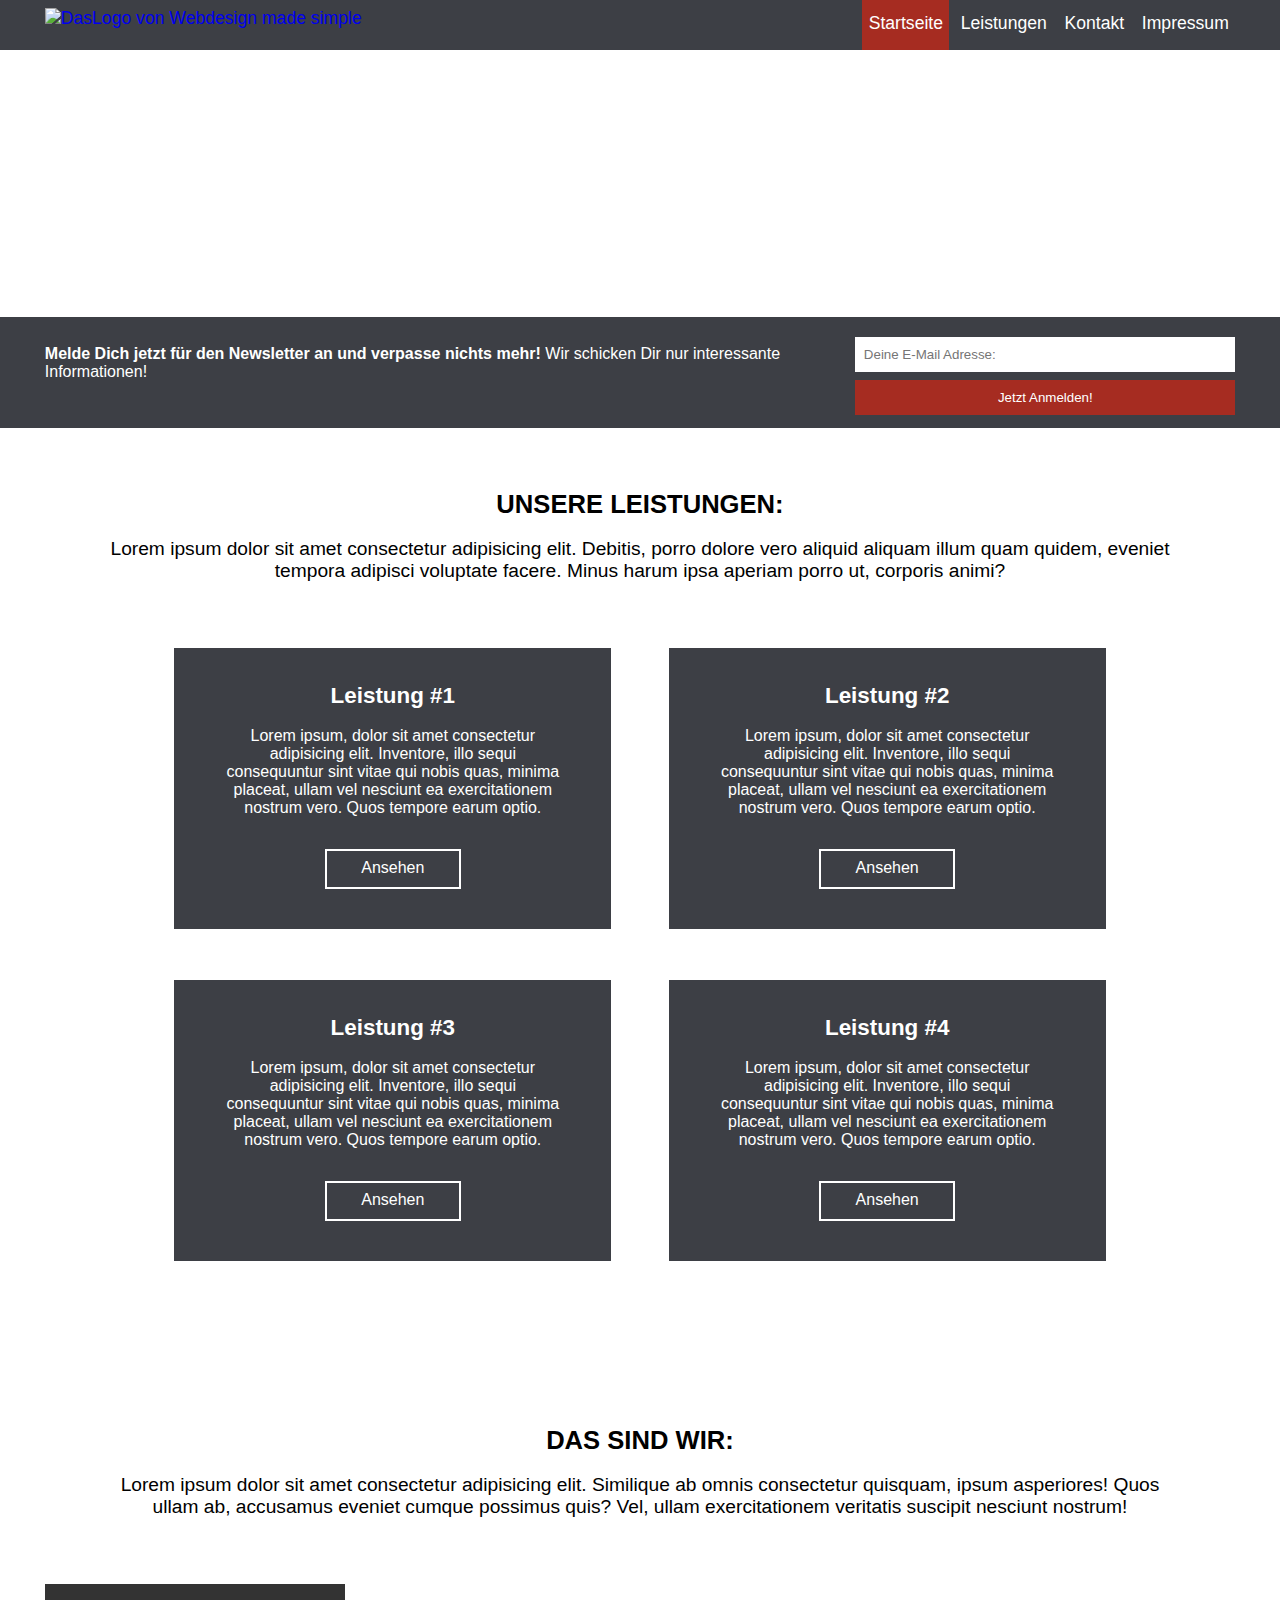
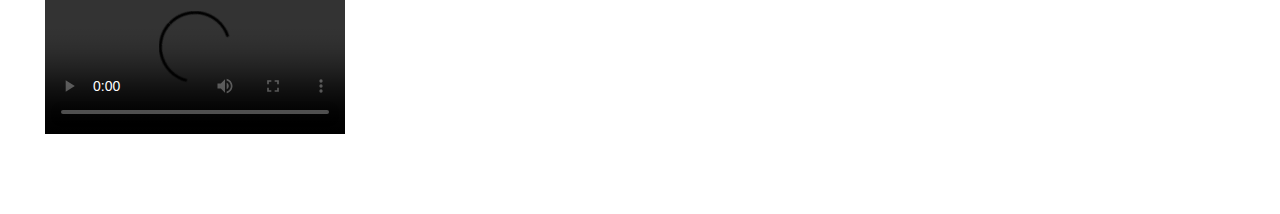
==== index.html @ 49923e6d "Done elemente anlegen" ====
<!DOCTYPE html>
<html lang="de">

	<head>
		<meta charset="utf-8">
		<meta name="viewport" content="width=device-width, initial-scale=1.0"> <!-- Responsive machen -->
		<title>Startseite</title>
		<link rel="stylesheet" type="text/css" href="src/css/styles.css">
	</head>

	<body>

		<!-- === ANFANG NAVIGATIONSLEISTE === -->

		<nav id="header-nav"> <!-- Das ist ein Blockelement -->

			<!-- === ANFANG GRID-SYSTEM FÜR NAVIGATIONSLEISTE GROSS === -->

			<!-- Emmet: div.container>div.row>div.col-6 -->

			<div class="container" id="desktop-nav">
				<div class="row">
					<div class="col-6">

						<a href="index.html" class="logo-link">
							<img src="src/img/webdesign-logo.png" alt="DasLogo von Webdesign made simple">
						</a>

						<!-- ul>li*4>a Das wäre der Emmet Befehl für die Liste-->

						<ul>
							<li class="active"><a href="index.html">Startseite</a></li>
							<li><a href="leistungen.html">Leistungen</a></li>
							<li><a href="kontakt.html">Kontakt</a></li>
							<li><a href="impressum.html">Impressum</a></li>
						</ul>

					</div>
				</div>
			</div>

			<!-- === ANFANG GRID-SYSTEM FÜR NAVIGATIONSLEISTE KLEIN === -->

			<!-- Emmet: div.container#mobile-nav>div.row>div.col-6 -->

			<div class="container" id="mobile-nav">
				<div class="row">
					<div class="col-6">

						<a href="index.html" class="logo-link">
							<img src="src/img/webdesign-logo.png" alt="DasLogo von Webdesign made simple">
						</a>

						<!-- div#mobile-nav-dropdown Emmet -->

							<div class="clearfix" id="mobile-nav-dropdown">

								<div id="mobile-nav-button"><span>&equiv;</span></div>

									<!-- div#mobile-nav-content Emmet -->

									<div class="clearfix" id="mobile-nav-content">

										<!-- ul>li*4>a Das wäre der Emmet Befehl für die Liste-->

									<ul>
										<li class="active"><a href="index.html">Startseite</a></li>
										<li><a href="leistungen.html">Leistungen</a></li>
										<li><a href="kontakt.html">Kontakt</a></li>
										<li><a href="impressum.html">Impressum</a></li>
									</ul>

								</div>

							</div>

					</div>
				</div>
			</div>


		</nav>

		<!-- === ENDE NAVIGATIONSLEISTE === -->


		<!-- === ANFANG GROSSES HEADER-BANNER === -->

		<header id="header-banner"></header>

		<!-- === ENDE GROSSES HEADER-BANNER === -->


		<!-- === ANFANG NEWSLETTER-BEREICH === -->

		<!-- div.container>div.row>div.col-4+div.col-2 -->

		<section id="newsletter-bereich">

			<div class="container">
				<div class="row">
					<div class="col-4">
						<p id="nb-werbetext"><span class="wichtiger-text">Melde Dich jetzt für den Newsletter an und verpasse nichts mehr!</span> Wir schicken Dir nur interessante Informationen!</p>
					</div>
					<div class="col-2 clearfix">
						<form id="nb-form"action="index.html" method="post">
							<label class="screenreader" for="nb-email">E-Mail:</label>
							<input id="nb-email-input" type="text" name="email" placeholder= "Deine E-Mail Adresse:" pattern="(?:[a-z0-9!#$%&'*+/=?^_`{|}~-]+(?:\.[a-z0-9!#$%&'*+/=?^_`{|}~-]+)*|\u0022(?:[\x01-\x08\x0b\x0c\x0e-\x1f\x21\x23-\x5b\x5d-\x7f]|\\[\x01-\x09\x0b\x0c\x0e-\x7f])*\u0022)@(?:(?:[a-z0-9](?:[a-z0-9-]*[a-z0-9])?\.)+[a-z0-9](?:[a-z0-9-]*[a-z0-9])?|\[(?:(?:25[0-5]|2[0-4][0-9]|[01]?[0-9][0-9]?)\.){3}(?:25[0-5]|2[0-4][0-9]|[01]?[0-9][0-9]?|[a-z0-9-]*[a-z0-9]:(?:[\x01-\x08\x0b\x0c\x0e-\x1f\x21-\x5a\x53-\x7f]|\\[\x01-\x09\x0b\x0c\x0e-\x7f])+)\])" title="Gib eine gültige Emailadresse ein!">
							<button class="btn-typ-1" id="nb-btn" type="submit">Jetzt Anmelden!</button>
						</form>
					</div>
				</div>
			</div>

		</section>

		<!-- === ENDE NEWSLETTE-BEREICH === -->


    <!-- === ANFANG LEISTUNGEN-BEREICH === -->

    <!-- Mein Emmet:  section#leistungen-bereich>div.container>(div.row>div.col-6>h1+p)+div.row(div.col-3>h2+p+a)*2+div.row(div.col-3>h2+p+a)*2 -->

    <!-- Rubens Emmet:  section#leistungen-bereich>div.container>div.row>div.col-6>h1{Unsere Leistungen}+p{lorem}^^(div.row>(div.col-3>h2{Leistung#$}+p{lorem}+a{Ansehen})*2)*2-->


    <section id="leistungen-bereich">
      <div class="container">
        <div class="row">
          <div class="col-6">
            <header class="intro-container">
              <h1>Unsere Leistungen:</h1>
              <p>Lorem ipsum dolor sit amet consectetur adipisicing elit. Debitis, porro dolore vero aliquid aliquam illum quam quidem, eveniet tempora adipisci voluptate facere. Minus harum ipsa aperiam porro ut, corporis animi?</p>
            </header>
          </div>
        </div>
        <div class="row">
          <div class="col-3">
            <article class="leistungs-box">
              <h2>Leistung #1</h2>
              <p>Lorem ipsum, dolor sit amet consectetur adipisicing elit. Inventore, illo sequi consequuntur sint vitae qui nobis quas, minima placeat, ullam vel nesciunt ea exercitationem nostrum vero. Quos tempore earum optio.</p>
              <a class="btn-typ-2 leistung-ansehen-btn" href="leistungen.html#leistung1">Ansehen</a>
            </article>
          </div>
          <div class="col-3">
            <article class="leistungs-box">
              <h2>Leistung #2</h2>
              <p>Lorem ipsum, dolor sit amet consectetur adipisicing elit. Inventore, illo sequi consequuntur sint vitae qui nobis quas, minima placeat, ullam vel nesciunt ea exercitationem nostrum vero. Quos tempore earum optio.</p>
              <a class="btn-typ-2 leistung-ansehen-btn" href="leistungen.html#leistung2">Ansehen</a>
            </article>
          </div>
        </div>
        <div class="row">
          <div class="col-3">
            <article class="leistungs-box">
              <h2>Leistung #3</h2>
              <p>Lorem ipsum, dolor sit amet consectetur adipisicing elit. Inventore, illo sequi consequuntur sint vitae qui nobis quas, minima placeat, ullam vel nesciunt ea exercitationem nostrum vero. Quos tempore earum optio.</p>
              <a class="btn-typ-2 leistung-ansehen-btn" href="leistungen.html#leistung3">Ansehen</a>
            </article>
          </div>
          <div class="col-3">
            <article class="leistungs-box">
              <h2>Leistung #4</h2>
              <p>Lorem ipsum, dolor sit amet consectetur adipisicing elit. Inventore, illo sequi consequuntur sint vitae qui nobis quas, minima placeat, ullam vel nesciunt ea exercitationem nostrum vero. Quos tempore earum optio.</p>
              <a class="btn-typ-2 leistung-ansehen-btn" href="leistungen.html#leistung4">Ansehen</a>
            </article>
          </div>
        </div>
      </div>
    </section>

    <!-- === ENDE LEISTUNGEN-BEREICH === -->


    <!-- === ANFANG VIDEO-BEREICH === -->

    <section id="video-bereich">

      <div class="container">

        <div class="row">
          <div class="col-6">
            <header class="intro-container">
              <h1>Das sind wir:</h1>
              <p>Lorem ipsum dolor sit amet consectetur adipisicing elit. Similique ab omnis consectetur quisquam, ipsum asperiores! Quos ullam ab, accusamus eveniet cumque possimus quis? Vel, ullam exercitationem veritatis suscipit nesciunt nostrum!</p>
            </header>
          </div>
        </div>
        <div class="row">
          <div class="col-6">
            <video controls>
              <source src="src/mov/WEBDESIGN made simple - Trailer.mp4" type="video/mp4">
              <p>
                Das Video kann leider nicht wiedergegeben werden!
                Du findest das Video auch unter <a href="https://youtu.be/Ut2goGezYM4">Hier</a>
              </p>
            </video>
          </div>
        </div>

      </div>

    </section>

    <!-- === ENDE VIDEO-BEREICH === -->

	</body>

</html>
---- src/css/styles.css ----
/*--- FONTS immer am ANFANG ---*/

/* raleway-regular - latin */
@font-face {
  font-family: 'Raleway';
  font-style: normal;
  font-weight: 400;
  src: url('/fonts/raleway-v22-latin-regular.eot'); /* IE9 Compat Modes */
  src: local('Raleway'), local('Raleway Regular'), /* Diese Zeile wurde jeweils nicht autmatisch ausgefüllt. Hab ichdann bei Ruben abgeschrieben*/
       url('../fonts/raleway-v22-latin-regular.eot?#iefix') format('embedded-opentype'), /* IE6-IE8 */
       url('../fonts/raleway-v22-latin-regular.woff2') format('woff2'), /* Super Modern Browsers */
       url('../fonts/raleway-v22-latin-regular.woff') format('woff'), /* Modern Browsers */
       url('../fonts/raleway-v22-latin-regular.ttf') format('truetype'), /* Safari, Android, iOS */
       url('../fonts/raleway-v22-latin-regular.svg#Raleway') format('svg'); /* Legacy iOS */
}
/* raleway-700 - latin */
@font-face {
  font-family: 'Raleway';
  font-style: normal;
  font-weight: 700;
  src: url('/fonts/raleway-v22-latin-700.eot'); /* IE9 Compat Modes */
    src: local('Raleway'), local('Raleway Regular'),
       url('../fonts/raleway-v22-latin-700.eot?#iefix') format('embedded-opentype'), /* IE6-IE8 */
       url('../fonts/raleway-v22-latin-700.woff2') format('woff2'), /* Super Modern Browsers */
       url('../fonts/raleway-v22-latin-700.woff') format('woff'), /* Modern Browsers */
       url('../fonts/raleway-v22-latin-700.ttf') format('truetype'), /* Safari, Android, iOS */
       url('../fonts/raleway-v22-latin-700.svg#Raleway') format('svg'); /* Legacy iOS */
}
/* raleway-italic - latin */
@font-face {
  font-family: 'Raleway';
  font-style: italic;
  font-weight: 400;
  src: url('/fonts/raleway-v22-latin-italic.eot'); /* IE9 Compat Modes */
    src: local('Raleway'), local('Raleway Italic'),
       url('../fonts/raleway-v22-latin-italic.eot?#iefix') format('embedded-opentype'), /* IE6-IE8 */
       url('../fonts/raleway-v22-latin-italic.woff2') format('woff2'), /* Super Modern Browsers */
       url('../fonts/raleway-v22-latin-italic.woff') format('woff'), /* Modern Browsers */
       url('../fonts/raleway-v22-latin-italic.ttf') format('truetype'), /* Safari, Android, iOS */
       url('../fonts/raleway-v22-latin-italic.svg#Raleway') format('svg'); /* Legacy iOS */
}
/* raleway-700italic - latin */
@font-face {
  font-family: 'Raleway';
  font-style: italic;
  font-weight: 700;
  src: url('/fonts/raleway-v22-latin-700italic.eot'); /* IE9 Compat Modes */
  src: local('Raleway'), local('Raleway Italic'),
       url('../fonts/raleway-v22-latin-700italic.eot?#iefix') format('embedded-opentype'), /* IE6-IE8 */
       url('../fonts/raleway-v22-latin-700italic.woff2') format('woff2'), /* Super Modern Browsers */
       url('../fonts/raleway-v22-latin-700italic.woff') format('woff'), /* Modern Browsers */
       url('../fonts/raleway-v22-latin-700italic.ttf') format('truetype'), /* Safari, Android, iOS */
       url('../fonts/raleway-v22-latin-700italic.svg#Raleway') format('svg'); /* Legacy iOS */
}

/* lato-regular - latin */
@font-face {
  font-family: 'Lato';
  font-style: normal;
  font-weight: 400;
  src: url('/fonts/lato-v20-latin-regular.eot'); /* IE9 Compat Modes */
  src: local('Lato'), local('Lato Regular'),
       url('../fonts/lato-v20-latin-regular.eot?#iefix') format('embedded-opentype'), /* IE6-IE8 */
       url('../fonts/lato-v20-latin-regular.woff2') format('woff2'), /* Super Modern Browsers */
       url('../fonts/lato-v20-latin-regular.woff') format('woff'), /* Modern Browsers */
       url('../fonts/lato-v20-latin-regular.ttf') format('truetype'), /* Safari, Android, iOS */
       url('../fonts/lato-v20-latin-regular.svg#Lato') format('svg'); /* Legacy iOS */
}
/* lato-italic - latin */
@font-face {
  font-family: 'Lato';
  font-style: italic;
  font-weight: 400;
  src: url('/fonts/lato-v20-latin-italic.eot'); /* IE9 Compat Modes */
  src: local('Lato'), local('Lato Italic'),
       url('../fonts/lato-v20-latin-italic.eot?#iefix') format('embedded-opentype'), /* IE6-IE8 */
       url('../fonts/lato-v20-latin-italic.woff2') format('woff2'), /* Super Modern Browsers */
       url('../fonts/lato-v20-latin-italic.woff') format('woff'), /* Modern Browsers */
       url('../fonts/lato-v20-latin-italic.ttf') format('truetype'), /* Safari, Android, iOS */
       url('../fonts/lato-v20-latin-italic.svg#Lato') format('svg'); /* Legacy iOS */
}
/* lato-700 - latin */
@font-face {
  font-family: 'Lato';
  font-style: normal;
  font-weight: 700;
  src: url('/fonts/lato-v20-latin-700.eot'); /* IE9 Compat Modes */
  src: local('Lato'), local('Lato Regular'),
       url('../fonts/lato-v20-latin-700.eot?#iefix') format('embedded-opentype'), /* IE6-IE8 */
       url('../fonts/lato-v20-latin-700.woff2') format('woff2'), /* Super Modern Browsers */
       url('../fonts/lato-v20-latin-700.woff') format('woff'), /* Modern Browsers */
       url('../fonts/lato-v20-latin-700.ttf') format('truetype'), /* Safari, Android, iOS */
       url('.../fonts/lato-v20-latin-700.svg#Lato') format('svg'); /* Legacy iOS */
}
/* lato-700italic - latin */
@font-face {
  font-family: 'Lato';
  font-style: italic;
  font-weight: 700;
  src: url('/fonts/lato-v20-latin-700italic.eot'); /* IE9 Compat Modes */
  src: local('Lato'), local('Lato Italic'),
       url('../fonts/lato-v20-latin-700italic.eot?#iefix') format('embedded-opentype'), /* IE6-IE8 */
       url('../fonts/lato-v20-latin-700italic.woff2') format('woff2'), /* Super Modern Browsers */
       url('../fonts/lato-v20-latin-700italic.woff') format('woff'), /* Modern Browsers */
       url('../fonts/lato-v20-latin-700italic.ttf') format('truetype'), /* Safari, Android, iOS */
       url('../fonts/lato-v20-latin-700italic.svg#Lato') format('svg'); /* Legacy iOS */
}

/*--- FONTS ENDE ---*/

/* === FARBEN als Referenzen === */

/*
Blau: #1F4E8C

Dunkelgrau: #3d3f45

Hellgrau: #e5e5e5

Rot: #a62c21

*/


/* === GLOBAL === Einstellungen für alle Seiten */

html {
  font-size: 16px;
}

/* box-shadows: x-versatz y-versatz Weichzeichnung Vergrößerung Farbe (inset) */
:focus {
  outline: none;
  box-shadow: 0 0 2px 2px #e5e5e5, 0 0 2px #e5e5e5;
}


body {
  margin: 0;/* Sonst hat man automatisch margin 8 da stehen*/
  font-family: 'Raleway', 'Lato', 'Helvetica Neue', 'Arial', sans-serif;

}

* { /* Sternchen wählt alle Elemente aus. */
  box-sizing: border-box; /* Hiermit werden die Aussenmasse der Elemente eingehalten */
}

section {
  padding-top: 4rem;
  padding-bottom: 4rem;
}

/* Media Queries für section Responsiveness: */

@media (max-width: 1366px) {

  section {
    padding-top: 2rem;
    padding-bottom: 2 rem;
  }

}

@media (max-width: 1024px) {

  section {
    padding-top: 1.5rem;
    padding-bottom: 1.5rem;
  }

}

@media (max-width: 768px) {

  section {
    padding-top: .5rem;
    padding-bottom: .5rem;
  }
}
/* === GENERELLES === Einstellungen die nicht auf alle Seiten zutreffen aber von allen genutzt werden können */

.clearfix::after {
  content: "";
  clear: both;
  display: block;
}

.wichtiger-text {
  font-weight: bold;
}

.screenreader {
  display: none;
}

.btn-typ-1 {
  background-color: #a62c21;
  border: 2px solid #a62c21;
  color: #FFF;
  padding: .4rem .6rem;
}

.btn-typ-1:hover {
  background-color: #a62c21;
  border: 2px solid #FFF;
}

.btn-typ-2 {
  border: 2px solid #FFF;
  background-color: transparent;
  color: #FFF;
  padding: .4rem .6rem;
}

.btn-typ-2:hover {
  color: #a62c21;
  font-weight: bold;
  border: 2px solid #a62c21;
}

.intro-container {
  text-align: center;
  width: 80%;
  margin-left: auto;
  margin-right: auto;
  margin-bottom: 2.5rem;
}

.intro-container > h1 {
  font-size: 1.6rem;
  text-transform: uppercase;
}

.intro-container > p {
  font-size: 1.2rem;
}

/* Hier Media-queries für den Intro-bereich im Leistunngs-Bereich */

@media (max-width: 1366px) {

  .intro-container {
    width: 90%;
    }
    .intro-container > p {
      margin-bottom: .5rem;
    }
}

@media (max-width: 1024px) {

  .intro-container {
    width: 100%;
    }
    .intro-container > p {
      margin-bottom: 0;
    }
}

@media (max-width: 768px) {

  .intro-container > p {
    margin-bottom: 0;
  }

}
/* Das Navi-Element der aktiven Seite soll rot hinterlegt werden: */

.active {
  background-color: #a62c21 !important;
}

/* === ANFANG NAVIGATIONSLEISTE INSGESAMT === */

/* == ANFANG GROSSE NAVIGATIONSLEISTE == */

/* Dunkelgraue Navi-Leiste */

#header-nav {
  width: 100%;
  height: 50px;
  background-color: #3d3f45;
  position: relative;
  /* font-weight: bold; */
  font-size: 1.1rem;
}

/* Anker Element um Logo */

.logo-link {
  display: inline-block;
}
/* Grösse und Positionierung Logo links*/

#header-nav a > img {
  height: 30px;
  width: auto;
  margin-top: 0.5rem;
  float: left;
}

/* margin und padding  beim ul-Element weg und Positionierung rechts mittig*/

#header-nav ul {
  margin: 0;
  padding: 0;
  height: 100%;
  float: right;
}

/* Listenpunkte horizontal */

#header-nav ul > li {
  display: inline-block;
  height: 100%;
  padding: 0 .4rem 0 .4rem;
}

/* Das sind die Anker-Elemente */

#header-nav ul > li > a {
  display: inline-block;
  margin-top: .8rem;
}

/* Styling der Linkstadien */

#header-nav ul > li > a:link{
  color: #fff;
  text-decoration: none;
}

#header-nav ul > li > a:visited{
  color: #fff;
  text-decoration: none;
}

#header-nav ul > li > a:hover{
  color: #e5e5e5;
  text-decoration: none;
}

#header-nav ul > li > a:active{
  color: #e5e5e5;
  text-decoration: none;
}

#header-nav .container {
  height: 100%;
}

#header-nav .row {
  height: 100%;
}

#header-nav .col-6 { /* Hier lösche ich das padding der Navi col-6 */
  padding-top: 0;
  padding-bottom: 0;
  height: 100%;
}


/* == ENDE GROSSE NAVIGATIONSLEISTE == */

/* == ANFANG MOBILE NAVIGATIONSLEISTE == */

#mobile-nav-dropdown {
  position: relative;
  display: inline-block;
  float: right;
}

#mobile-nav-content {
  position: absolute;
  top: 50px;
  right: 0;
  display: none;
}

#mobile-nav-button {
  color: #fff;
  float: right;
  font-size: 2rem;
  border: solid;
  width: 37px;
  height: 37px;
  position: relative;
  margin-top: .4rem;
  margin-bottom: 8px;
}

#mobile-nav-button > span {
  position: absolute;
  bottom: -2.5px;
  left: 7px;
}

#mobile-nav-content > ul > li {
  display: block;
  background-color: #3d3f45;
  height: 50px;
  padding: 0 1.2rem;
  text-align: center;
}

#mobile-nav-dropdown:hover > #mobile-nav-content {
  display: block;
}


/* === ENDE NAVIGATIONSLEISTE INSGESAMT=== */

/* === ANFANG GROSSES HEADER-BANNER === */

#header-banner {
  width: 100%;
  height: 0;
  padding-top: 20.83%;
  background: url("../img/hintergrund.jpg") no-repeat;
  background-size: contain;
}

/* === ENDE GROSSES HEADER-BANNER === */

/* === ANFANG KLEINES HEADER-BANNER === */

#header-banner-klein {
  width: 100%;
  height: 0;
  padding-top: 15.625%;
  background: url("../img/hintergrund-klein.jpg") no-repeat;
  background-size: contain;
}

/* === ENDE KLEINES HEADER-BANNER === */


/* === ANFANG NEWSLETTER-BEREICH === */

#newsletter-bereich {
  width: 100%;
  background-color: #3d3f45;
  padding-top: 0;
  padding-bottom: 0;
}

#nb-werbetext {
  color: #FFF;
  font-size: 1.2 rem;
}

#nb-form {
  width: 100%;
  margin-top: .5rem;
  float: right;
  text-align: right;
}

#nb-email-input {
  width: 78%;
  height: 35px;
  border: 2px solid #FFF;
  padding: .4rem;
}


#nb-btn {
  height: 35px;
}

/* Media Queries für Newsletter Bereich */

@media (max-width: 1832px) {

  #nb-email-input {
    width: 70%;
  }
}

@media (max-width: 1366px) {

  #nb-email-input {
    width: 100%;
    margin-bottom: .5rem;
  }

  #nb-btn {
    width: 100%
  }
}

@media (max-width: 768px) {

  #nb-werbetext {
    display: none;
  }

  #nb-form {
    margin-top: 0px;
  }

  #newsletter-bereich .col-4 {
    display: none;
  }
}

@media (max-width: 480px) {

  #nb-email-input {
    height: 25px;
  }

  #nb-btn {
    height: 25px;
    padding: .1rem ;
  }

}

/* === ENDE NEWSLETTER-BEREICH === */

/* === ANFANG LEISTUNGS-BEREICH === */

.leistungs-box {
background-color: #3d3f45;
text-align: center;
color: #FFF;
padding: 1rem 3rem 2.5rem;
width: 60%;
margin-right: auto;
margin-left: auto;
margin-bottom: 1.6rem;
}

.leistungs-box > h2 {
  font-size: 1.4rem;
}

#leistungen-bereich .row > .col-3:nth-of-type(even) > .leistungs-box {
  margin-left: 1rem;
}

#leistungen-bereich .row > .col-3:nth-of-type(odd) > .leistungs-box {
  margin-right: 1rem;
}


.leistung-ansehen-btn {
  text-decoration: none;
  height: 40px;
  display: inline-block;
  padding-top: .5rem;
  width: 40%;
  min-width: 100px;
  margin-top: 1rem;
}

.leistung-ansehen-btn:link {
  color: #FFF;

}

.leistung-ansehen-btn:visited {
  color: #FFF;
}

.leistung-ansehen-btn:active {
  color: #FFF;

}

.leistung-ansehen-btn:hover {
  color: #a62c21;
  font-weight: bold;
  border: 2px solid #a62c21;
}

/* Media Queris für die Leistungs-Boxen im Leistungsbereich: */

@media (max-width: 1366px) {

  .leistungs-box {
    width: 75%;
    }
}

@media (max-width: 1024px) {

  .leistungs-box {
    width: 90%;
    margin-bottom: 1rem;
    }

    #leistungen-bereich .row > .col-3:nth-of-type(even) > .leistungs-box {
      margin-left: 0.5rem;
    }

    #leistungen-bereich .row > .col-3:nth-of-type(odd) > .leistungs-box {
      margin-right: 0.5rem;
    }
}

@media (max-width: 768px) {

  .leistungs-box {
    width: 100%;
    margin-bottom: 1rem;
    }

  #leistungen-bereich .row > .col-3:nth-of-type(even) > .leistungs-box {
    margin-left: 0;
    margin-right: 0;
  }

  #leistungen-bereich .row > .col-3:nth-of-type(odd) > .leistungs-box {
    margin-right: 0;
    margin-left: 0;
  }

}



/* === ENDE LEISTUNGS-BEREICH === */

/*

 === ANFANG GRID-SYSTEM SICHTBARKEIT wird später wieder gelöscht ===

.border * { /* Selektor für alle Elemente für Border
  border: 1px solid #91c4ff;
}

[class*="col-"] { /* Selektor für alle Columns für Zellhigru
  background-color: #bfddff;
}

p { /* Inhalt aller p's soll sich ausbreiten und wieder dunkleres Blau
  background-color: #91c4ff;
  padding: 0;
  margin: 0;
  color: #fff;
  text-align: center;
}

 */


/* === ENDE GRID-SYSTEM SICHTBARKEIT wird später wieder gelöscht=== */



/* === ANFANG GRID-SYSTEM === */

.container {
  width: 95%;
  margin-left: auto;
  margin-right: auto;
}

/* Das ist der Clearfix-Hack: */

.row::after {
  content: "";
  clear: both;
  display: block;
}

/* Das sind Höhe und Breite für die Columns: */

[class*="col-"] {
  float: left;
  min-height: 1px;
  padding: .8rem;
/*  height: 100px;
  background-color: grey; Sichtkontrolle */
}

.col-1 { width: 16.666%; }
.col-2 { width: 33.333%; }
.col-3 { width: 50%;     }
.col-4 { width: 66.666%; }
.col-6 { width: 100%;    }


/* === ANFANG MEDIA QUERIES RESPONSIVE === */

@media (max-width: 1024px) { /* Die Regeln gelten bis zu dieser Breite und danach nicht mehr! Ab hier wieder normales Design */

  .col-1 { width: 33.333%; }

}

@media (max-width: 768px) { /* Die Regeln gelten bis zu dieser Breite und danach nicht mehr! Ab hier wieder nächst breiteres Design */

  .col-1 { width: 50%;  }
  .col-2 { width: 100%; }
  .col-3 { width: 100%; }
  .col-4 { width: 100%; }
}

@media (max-width: 480px) { /* Die Regeln gelten bis zu dieser Breite und danach nicht mehr! Ab hier wieder nächst breiteres Design */

  .col-1 { width: 100%;  }
  .col-2 { width: 100%; }
  .col-3 { width: 100%; }
  .col-4 { width: 100%; }
}

#mobile-nav {
  display: none;
}

@media (max-width: 768px) {/* Ändern der Navi-Leisten Gross und Klein */

  #desktop-nav {
    display: none;
  }

  #mobile-nav {
    display: block;
  }
}
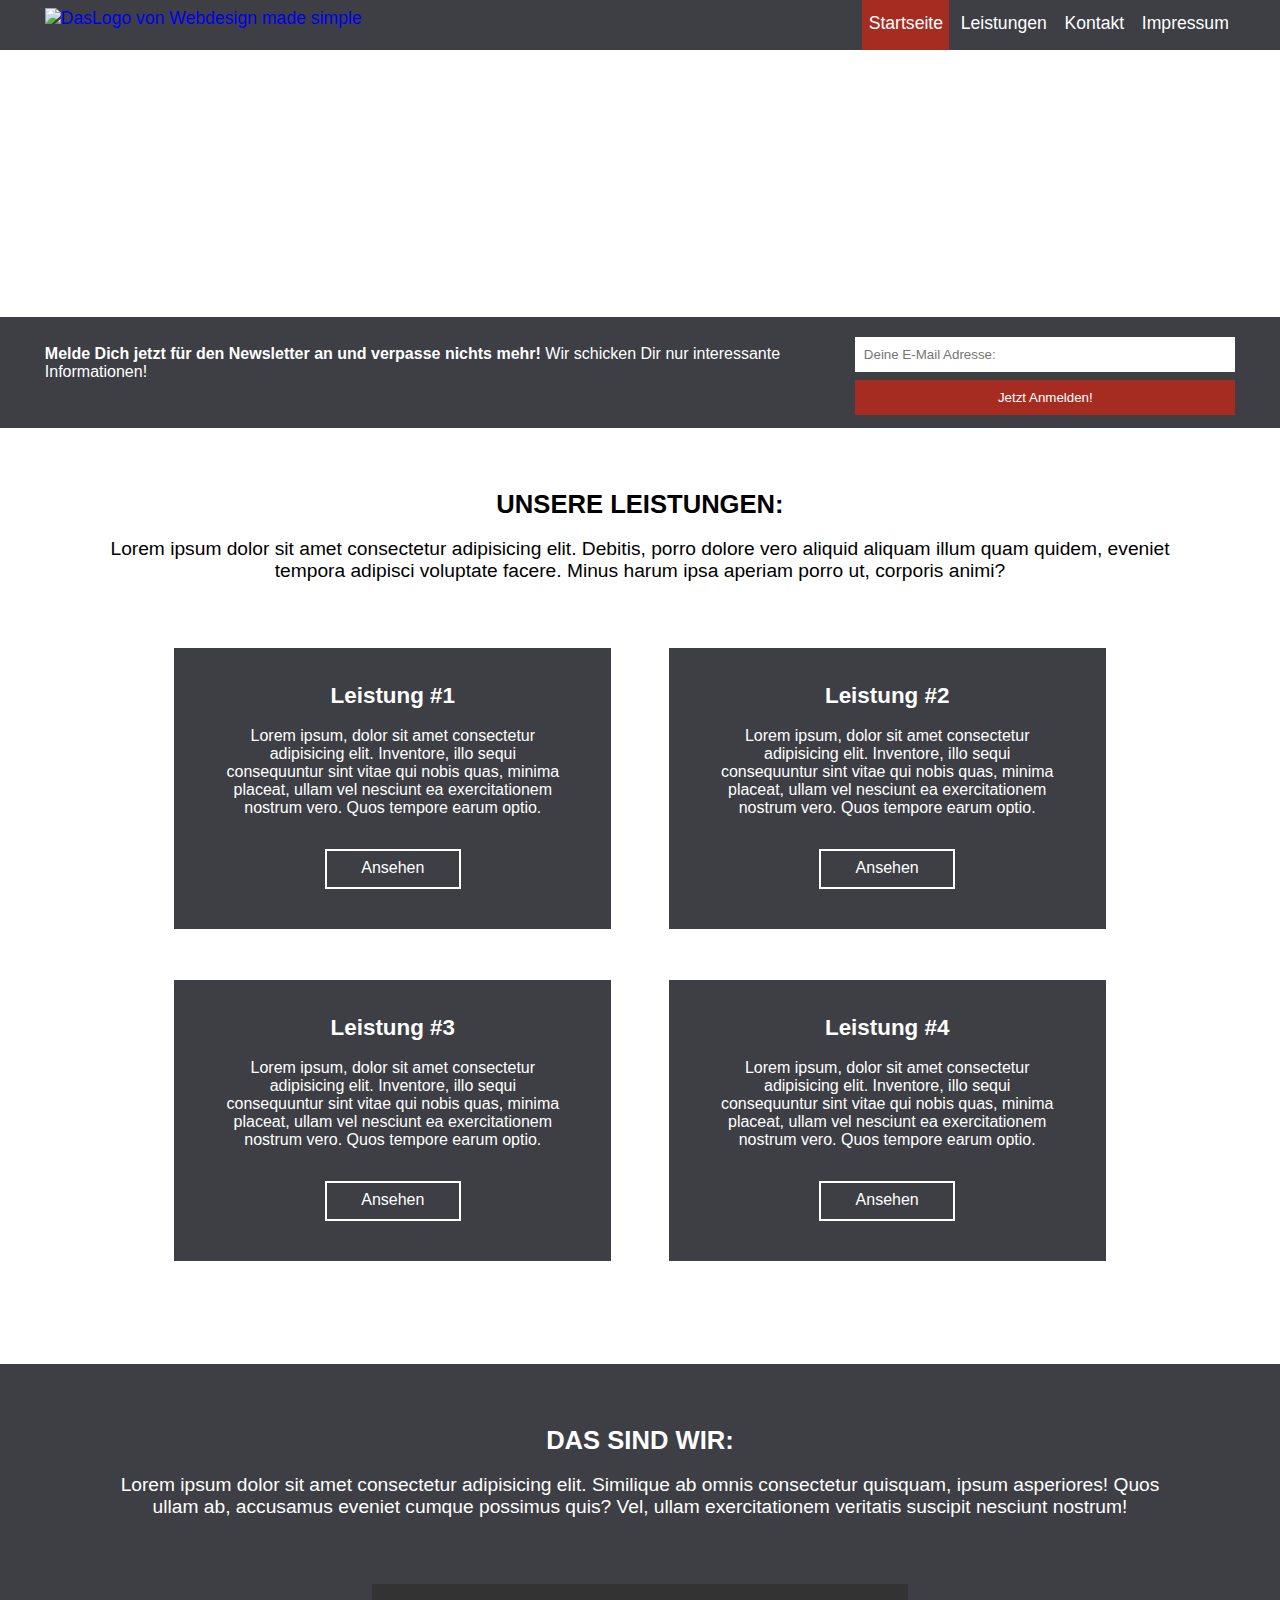
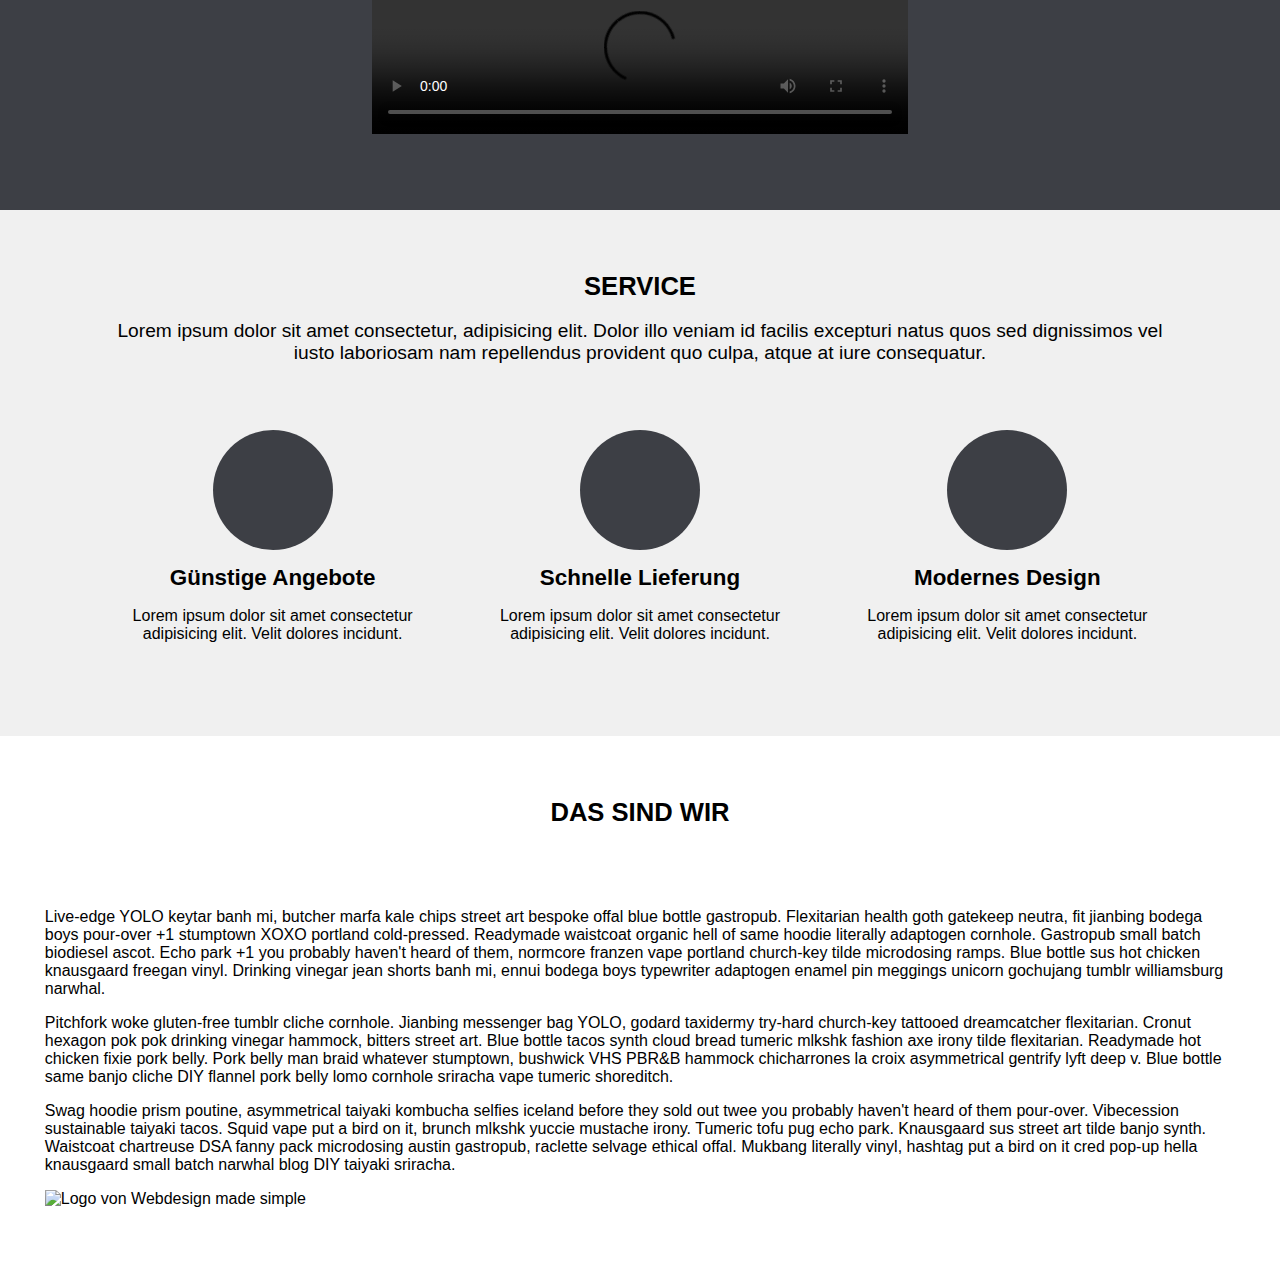
==== commit 60f51e99: "Done elemente anlegen" ====
--- a/index.html
+++ b/index.html
@@ -204,6 +204,81 @@
 
     <!-- === ENDE VIDEO-BEREICH === -->
 
+    <!-- === ANFANG SERVICE-BEREICH === -->
+
+    <!-- section#service-bereich>div.container>div.row>div.col-6>header.service-container>h1{Service}+p{lorem}^^^div.row>(div.col-2>img+h2{Überschrift}+p{Lorem})*3 -->
+
+    <section id="service-bereich">
+      <div class="container">
+        <div class="row">
+          <div class="col-6">
+            <header class="intro-container">
+              <h1>Service</h1>
+              <p>Lorem ipsum dolor sit amet consectetur, adipisicing elit. Dolor illo veniam id facilis excepturi natus quos sed dignissimos vel iusto laboriosam nam repellendus provident quo culpa, atque at iure consequatur.</p>
+            </header>
+          </div>
+        </div>
+        <div class="row">
+          <div class="col-2">
+            <article class="service-box">
+              <div id="günstig-icon" class="service-icon"></div>
+              <h1>Günstige Angebote</h1>
+              <p>Lorem ipsum dolor sit amet consectetur adipisicing elit. Velit dolores incidunt.</p>
+            </article>
+          </div>
+          <div class="col-2">
+            <article class="service-box">
+              <div id="schnell-icon" class="service-icon"></div>
+              <h1>Schnelle Lieferung</h1>
+              <p>Lorem ipsum dolor sit amet consectetur adipisicing elit. Velit dolores incidunt.</p>
+            </article>
+          </div>
+          <div class="col-2">
+            <article class="service-box">
+              <div id="modern-icon" class="service-icon"></div>
+              <h1>Modernes Design</h1>
+              <p>Lorem ipsum dolor sit amet consectetur adipisicing elit. Velit dolores incidunt.</p>
+            </article>
+          </div>
+        </div>
+      </div>
+    </section>
+
+    <!-- === ENDE SERVICE-BEREICH === -->
+
+    <!-- === ANFANG ÜBER-UNS BEREICH === -->
+
+    <section id="ueber-uns-bereich">
+      <div class="container">
+        <div class="row">
+          <div class="col-6">
+            <header class="intro-container">
+              <h1>Das sind wir</h1>
+            </header>
+          </div>
+        </div>
+        <div class="row">
+          <div class="col-6">
+            <article id="ueber-uns-container">
+              <p>
+                Live-edge YOLO keytar banh mi, butcher marfa kale chips street art bespoke offal blue bottle gastropub. Flexitarian health goth gatekeep neutra, fit jianbing bodega boys pour-over +1 stumptown XOXO portland cold-pressed. Readymade waistcoat organic hell of same hoodie literally adaptogen cornhole. Gastropub small batch biodiesel ascot. Echo park +1 you probably haven't heard of them, normcore franzen vape portland church-key tilde microdosing ramps. Blue bottle sus hot chicken knausgaard freegan vinyl. Drinking vinegar jean shorts banh mi, ennui bodega boys typewriter adaptogen enamel pin meggings unicorn gochujang tumblr williamsburg narwhal.
+              </p>
+              <p>
+                Pitchfork woke gluten-free tumblr cliche cornhole. Jianbing messenger bag YOLO, godard taxidermy try-hard church-key tattooed dreamcatcher flexitarian. Cronut hexagon pok pok drinking vinegar hammock, bitters street art. Blue bottle tacos synth cloud bread tumeric mlkshk fashion axe irony tilde flexitarian. Readymade hot chicken fixie pork belly. Pork belly man braid whatever stumptown, bushwick VHS PBR&B hammock chicharrones la croix asymmetrical gentrify lyft deep v. Blue bottle same banjo cliche DIY flannel pork belly lomo cornhole sriracha vape tumeric shoreditch.
+              </p>
+              <p>
+                Swag hoodie prism poutine, asymmetrical taiyaki kombucha selfies iceland before they sold out twee you probably haven't heard of them pour-over. Vibecession sustainable taiyaki tacos. Squid vape put a bird on it, brunch mlkshk yuccie mustache irony. Tumeric tofu pug echo park. Knausgaard sus street art tilde banjo synth. Waistcoat chartreuse DSA fanny pack microdosing austin gastropub, raclette selvage ethical offal. Mukbang literally vinyl, hashtag put a bird on it cred pop-up hella knausgaard small batch narwhal blog DIY taiyaki sriracha.
+              </p>
+              <img src="src/img/webdesign-logo-vertical.png" alt="Logo von Webdesign made simple">
+            </article>
+          </div>
+        </div>
+      </div>
+    </section>
+
+    <!-- === ENDE ÜBER-UNS BEREICH === -->
+
+
 	</body>
 
 </html>
--- a/src/css/styles.css
+++ b/src/css/styles.css
@@ -115,7 +115,7 @@
 
 Dunkelgrau: #3d3f45
 
-Hellgrau: #e5e5e5
+Hellgrau: #F0F0F0
 
 Rot: #a62c21
 
@@ -131,7 +131,7 @@
 /* box-shadows: x-versatz y-versatz Weichzeichnung Vergrößerung Farbe (inset) */
 :focus {
   outline: none;
-  box-shadow: 0 0 2px 2px #e5e5e5, 0 0 2px #e5e5e5;
+  box-shadow: 0 0 2px 2px #F0F0F0, 0 0 2px #F0F0F0;
 }
 
 
@@ -336,12 +336,12 @@
 }
 
 #header-nav ul > li > a:hover{
-  color: #e5e5e5;
+  color: #F0F0F0;
   text-decoration: none;
 }
 
 #header-nav ul > li > a:active{
-  color: #e5e5e5;
+  color: #F0F0F0;
   text-decoration: none;
 }
 
@@ -619,9 +619,118 @@
 
 }
 
-
-
 /* === ENDE LEISTUNGS-BEREICH === */
+
+/* === ABFANG VIDEO-BEREICH === */
+
+#video-bereich {
+  background-color: #3d3f45;
+  color: #FFF;
+}
+
+#video-bereich video {
+  width: 35%;
+  height: auto;
+  margin-left: auto;
+  margin-right: auto;
+  display: block;
+}
+
+@media (max-width: 1440px) {
+
+  #video-bereich video {
+    width: 45%;
+}
+
+}
+@media (max-width: 1024px) {
+
+  #video-bereich video {
+    width: 60%;
+}
+
+}
+@media (max-width: 768px) {
+
+  #video-bereich video {
+    width: 75%;
+}
+
+}
+@media (max-width: 480px) {
+
+  #video-bereich video {
+    width: 100%;
+}
+
+}
+/* === ENDE VIDEO-BEREICH === */
+
+/* === ANFANG SERVICE-BEREICH === */
+#service-bereich {
+  background-color: #F0F0F0
+  ;
+}
+
+.service-box {
+  text-align: center;
+  width: 80%;
+}
+
+.service-box h1{
+font-size: 1.4rem;
+}
+
+
+#service-bereich .row:nth-child(2) > div:nth-child(1) > .service-box {
+  margin-right: 0;
+  margin-left: auto;
+}
+
+#service-bereich .row:nth-child(2) > div:nth-child(2) > .service-box {
+  margin-right: auto;
+  margin-left: auto;
+}
+
+.service-icon {
+  height: 120px;
+  width: 120px;
+  border-radius: 50%;
+  margin-right: auto;
+  margin-left: auto;
+}
+
+#günstig-icon {
+  background: #3d3f45 url("./../img/services-sprite.png") 0 0;
+}
+
+#schnell-icon {
+  background: #3d3f45 url("./../img/services-sprite.png") -120px 0;
+
+}
+
+#modern-icon {
+  background: #3d3f45 url("./../img/services-sprite.png") -240px 0;
+}
+
+@media (max-width: 768px) {
+
+  #service-bereich .row:nth-child(2) > div:nth-child(odd) > .service-box {
+    margin-right: auto;
+    margin-left: auto;
+  }
+
+}
+
+@media (max-width: 480px) {
+
+  .service-box {
+    width: 100%;
+  }
+
+}
+
+/* === ENDE SERVICE-BEREICH === */
 
 /*
 
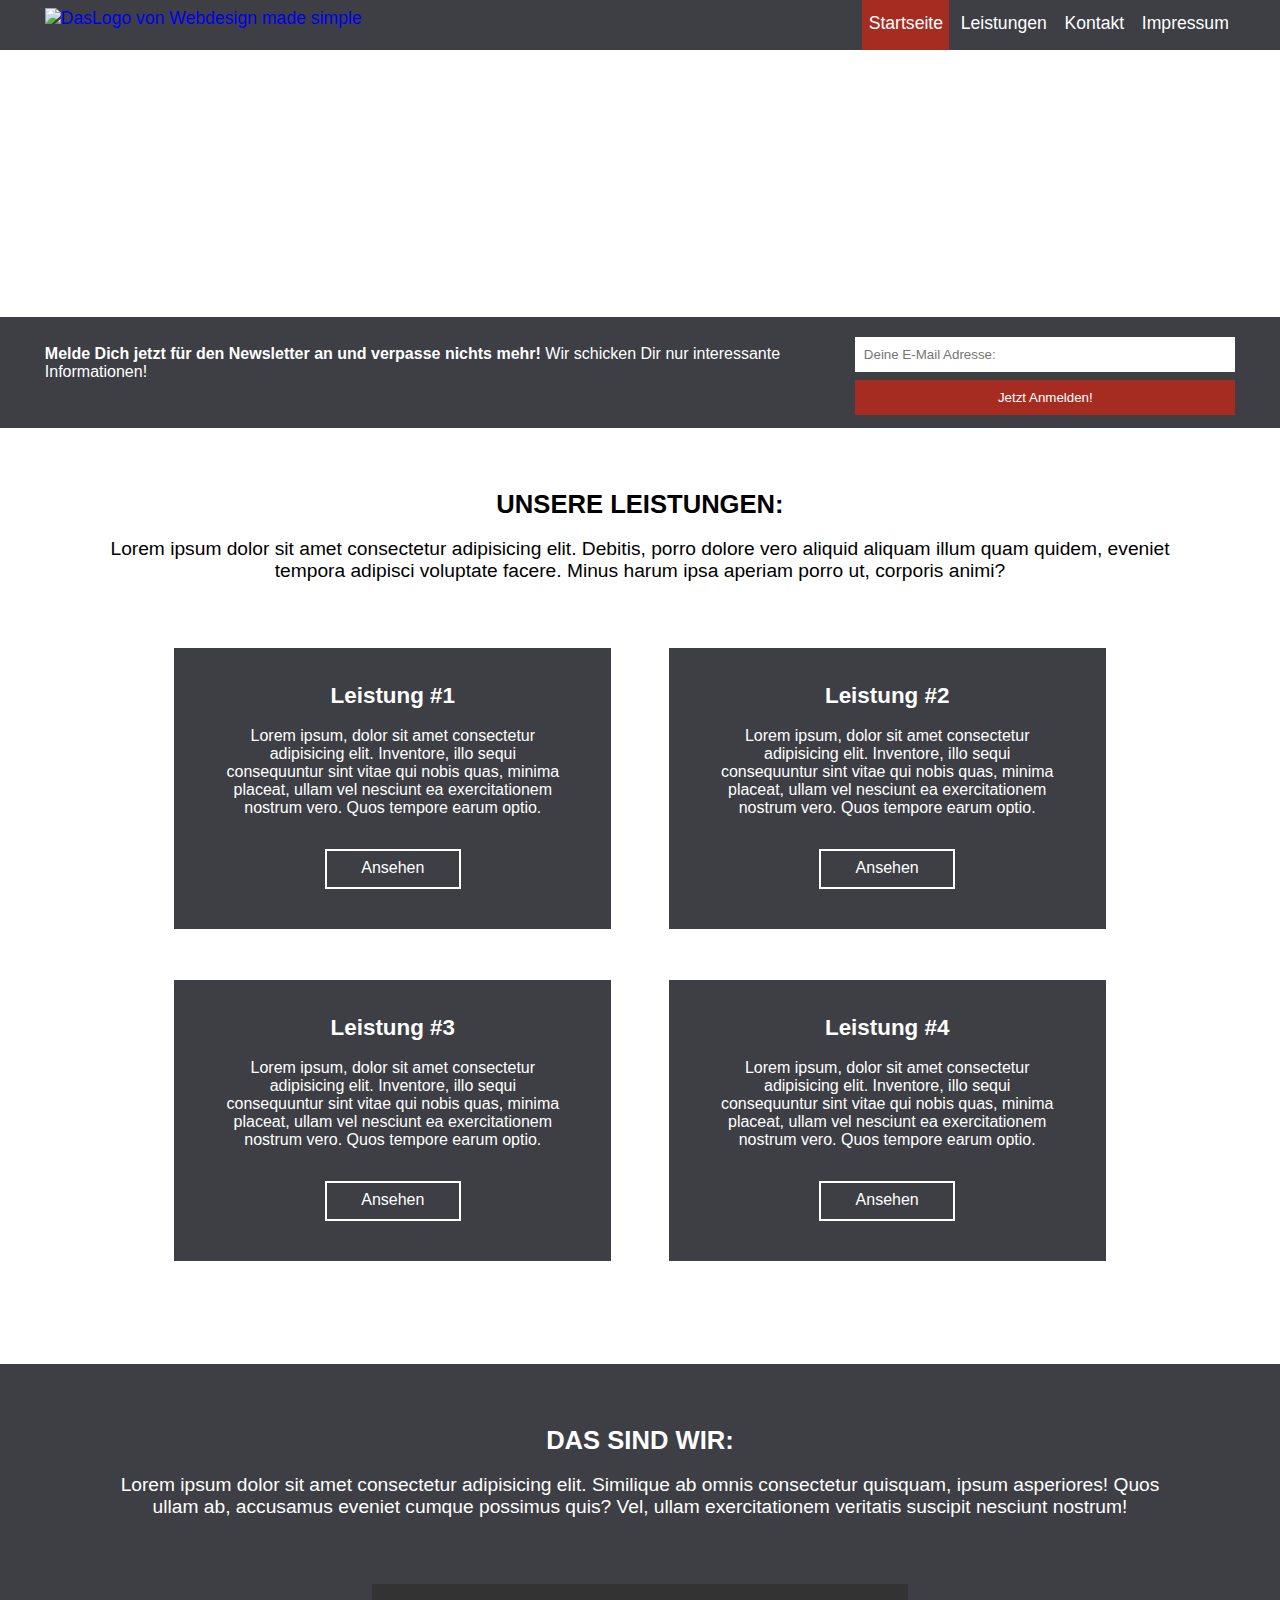
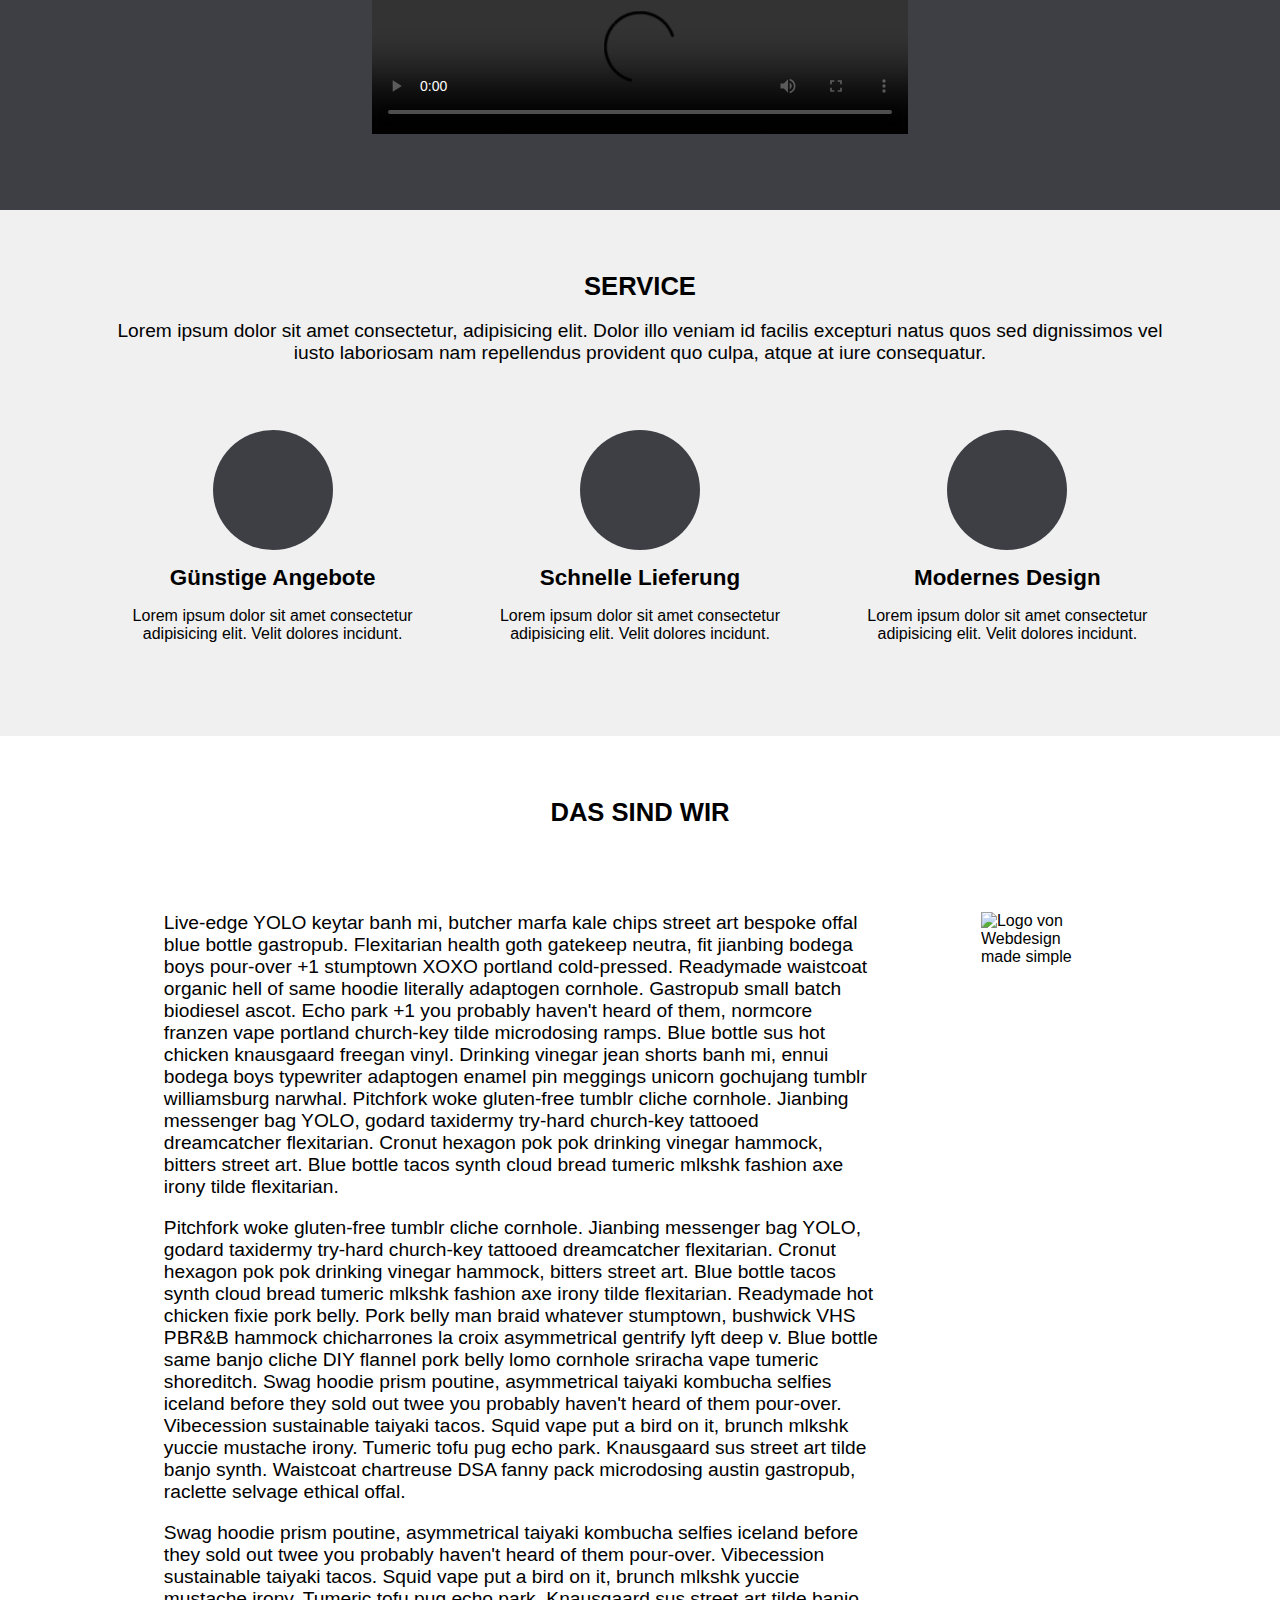
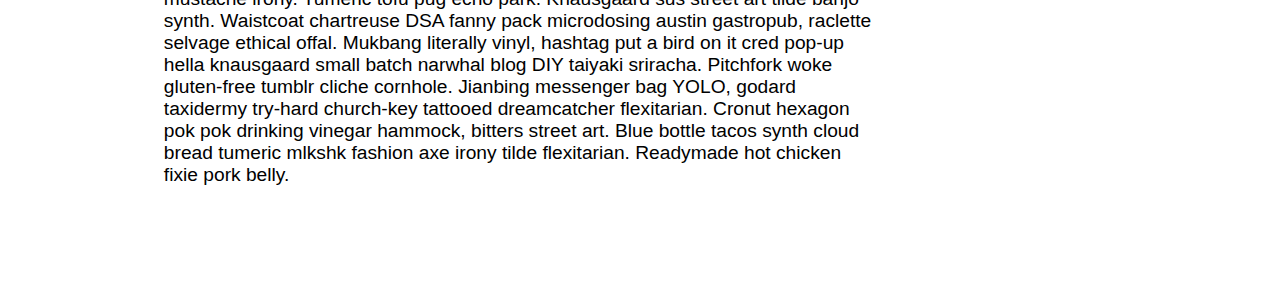
==== commit 5bfe234f: "Done styling" ====
--- a/index.html
+++ b/index.html
@@ -248,7 +248,7 @@
 
     <!-- === ANFANG ÜBER-UNS BEREICH === -->
 
-    <section id="ueber-uns-bereich">
+    <section id="über-uns-bereich">
       <div class="container">
         <div class="row">
           <div class="col-6">
@@ -259,15 +259,43 @@
         </div>
         <div class="row">
           <div class="col-6">
-            <article id="ueber-uns-container">
+            <article id="über-uns-container">
               <p>
-                Live-edge YOLO keytar banh mi, butcher marfa kale chips street art bespoke offal blue bottle gastropub. Flexitarian health goth gatekeep neutra, fit jianbing bodega boys pour-over +1 stumptown XOXO portland cold-pressed. Readymade waistcoat organic hell of same hoodie literally adaptogen cornhole. Gastropub small batch biodiesel ascot. Echo park +1 you probably haven't heard of them, normcore franzen vape portland church-key tilde microdosing ramps. Blue bottle sus hot chicken knausgaard freegan vinyl. Drinking vinegar jean shorts banh mi, ennui bodega boys typewriter adaptogen enamel pin meggings unicorn gochujang tumblr williamsburg narwhal.
+                Live-edge YOLO keytar banh mi, butcher marfa kale chips street art bespoke offal blue bottle gastropub.
+                Flexitarian health goth gatekeep neutra, fit jianbing bodega boys pour-over +1 stumptown XOXO portland
+                cold-pressed. Readymade waistcoat organic hell of same hoodie literally adaptogen cornhole.
+                Gastropub small batch biodiesel ascot. Echo park +1 you probably haven't heard of them,
+                normcore franzen vape portland church-key tilde microdosing ramps. Blue bottle sus hot chicken knausgaard freegan vinyl.
+                Drinking vinegar jean shorts banh mi, ennui bodega boys typewriter adaptogen enamel pin meggings unicorn
+                gochujang tumblr williamsburg narwhal.
+                Pitchfork woke gluten-free tumblr cliche cornhole. Jianbing messenger bag YOLO, godard taxidermy try-hard
+                church-key tattooed dreamcatcher flexitarian. Cronut hexagon pok pok drinking vinegar hammock, bitters street
+                art. Blue bottle tacos synth cloud bread tumeric mlkshk fashion axe irony tilde flexitarian.
+
               </p>
               <p>
-                Pitchfork woke gluten-free tumblr cliche cornhole. Jianbing messenger bag YOLO, godard taxidermy try-hard church-key tattooed dreamcatcher flexitarian. Cronut hexagon pok pok drinking vinegar hammock, bitters street art. Blue bottle tacos synth cloud bread tumeric mlkshk fashion axe irony tilde flexitarian. Readymade hot chicken fixie pork belly. Pork belly man braid whatever stumptown, bushwick VHS PBR&B hammock chicharrones la croix asymmetrical gentrify lyft deep v. Blue bottle same banjo cliche DIY flannel pork belly lomo cornhole sriracha vape tumeric shoreditch.
+                Pitchfork woke gluten-free tumblr cliche cornhole. Jianbing messenger bag YOLO, godard taxidermy try-hard
+                church-key tattooed dreamcatcher flexitarian. Cronut hexagon pok pok drinking vinegar hammock, bitters street
+                art. Blue bottle tacos synth cloud bread tumeric mlkshk fashion axe irony tilde flexitarian.
+                Readymade hot chicken fixie pork belly. Pork belly man braid whatever stumptown, bushwick VHS PBR&B hammock chicharrones
+                la croix asymmetrical gentrify lyft deep v. Blue bottle same banjo cliche DIY flannel pork belly lomo cornhole
+                sriracha vape tumeric shoreditch.
+                Swag hoodie prism poutine, asymmetrical taiyaki kombucha selfies iceland before they sold out twee you probably
+                haven't heard of them pour-over. Vibecession sustainable taiyaki tacos. Squid vape put a bird on it, brunch mlkshk
+                yuccie mustache irony. Tumeric tofu pug echo park. Knausgaard sus street art tilde banjo synth.
+                Waistcoat chartreuse DSA fanny pack microdosing austin gastropub, raclette selvage ethical offal.
               </p>
               <p>
-                Swag hoodie prism poutine, asymmetrical taiyaki kombucha selfies iceland before they sold out twee you probably haven't heard of them pour-over. Vibecession sustainable taiyaki tacos. Squid vape put a bird on it, brunch mlkshk yuccie mustache irony. Tumeric tofu pug echo park. Knausgaard sus street art tilde banjo synth. Waistcoat chartreuse DSA fanny pack microdosing austin gastropub, raclette selvage ethical offal. Mukbang literally vinyl, hashtag put a bird on it cred pop-up hella knausgaard small batch narwhal blog DIY taiyaki sriracha.
+                Swag hoodie prism poutine, asymmetrical taiyaki kombucha selfies iceland before they sold out twee you probably
+                haven't heard of them pour-over. Vibecession sustainable taiyaki tacos. Squid vape put a bird on it, brunch mlkshk
+                yuccie mustache irony. Tumeric tofu pug echo park. Knausgaard sus street art tilde banjo synth.
+                Waistcoat chartreuse DSA fanny pack microdosing austin gastropub, raclette selvage ethical offal.
+                Mukbang literally vinyl, hashtag put a bird on it cred pop-up hella knausgaard small batch narwhal blog
+                DIY taiyaki sriracha.
+                Pitchfork woke gluten-free tumblr cliche cornhole. Jianbing messenger bag YOLO, godard taxidermy try-hard
+                church-key tattooed dreamcatcher flexitarian. Cronut hexagon pok pok drinking vinegar hammock, bitters street
+                art. Blue bottle tacos synth cloud bread tumeric mlkshk fashion axe irony tilde flexitarian.
+                Readymade hot chicken fixie pork belly.
               </p>
               <img src="src/img/webdesign-logo-vertical.png" alt="Logo von Webdesign made simple">
             </article>
--- a/src/css/styles.css
+++ b/src/css/styles.css
@@ -732,6 +732,32 @@
 
 /* === ENDE SERVICE-BEREICH === */
 
+/* === ANFANG ÜBER-UNS-BEREICH === */
+
+  #über-uns-bereich {
+    background-color: #FFF;
+  }
+
+  #über-uns-container {
+    position: relative;
+    width: 80%;
+    margin-right: auto;
+    margin-left: auto;
+  }
+
+#über-uns-container > img {
+  position: absolute;
+  width: 10%;
+  top: 0;
+  right: 40px;
+}
+
+#über-uns-container > p {
+  width: 75%;
+  font-size: 1.2rem;
+}
+/* === ANFANG ÜBER-UNS-BEREICH === */
+
 /*
 
  === ANFANG GRID-SYSTEM SICHTBARKEIT wird später wieder gelöscht ===
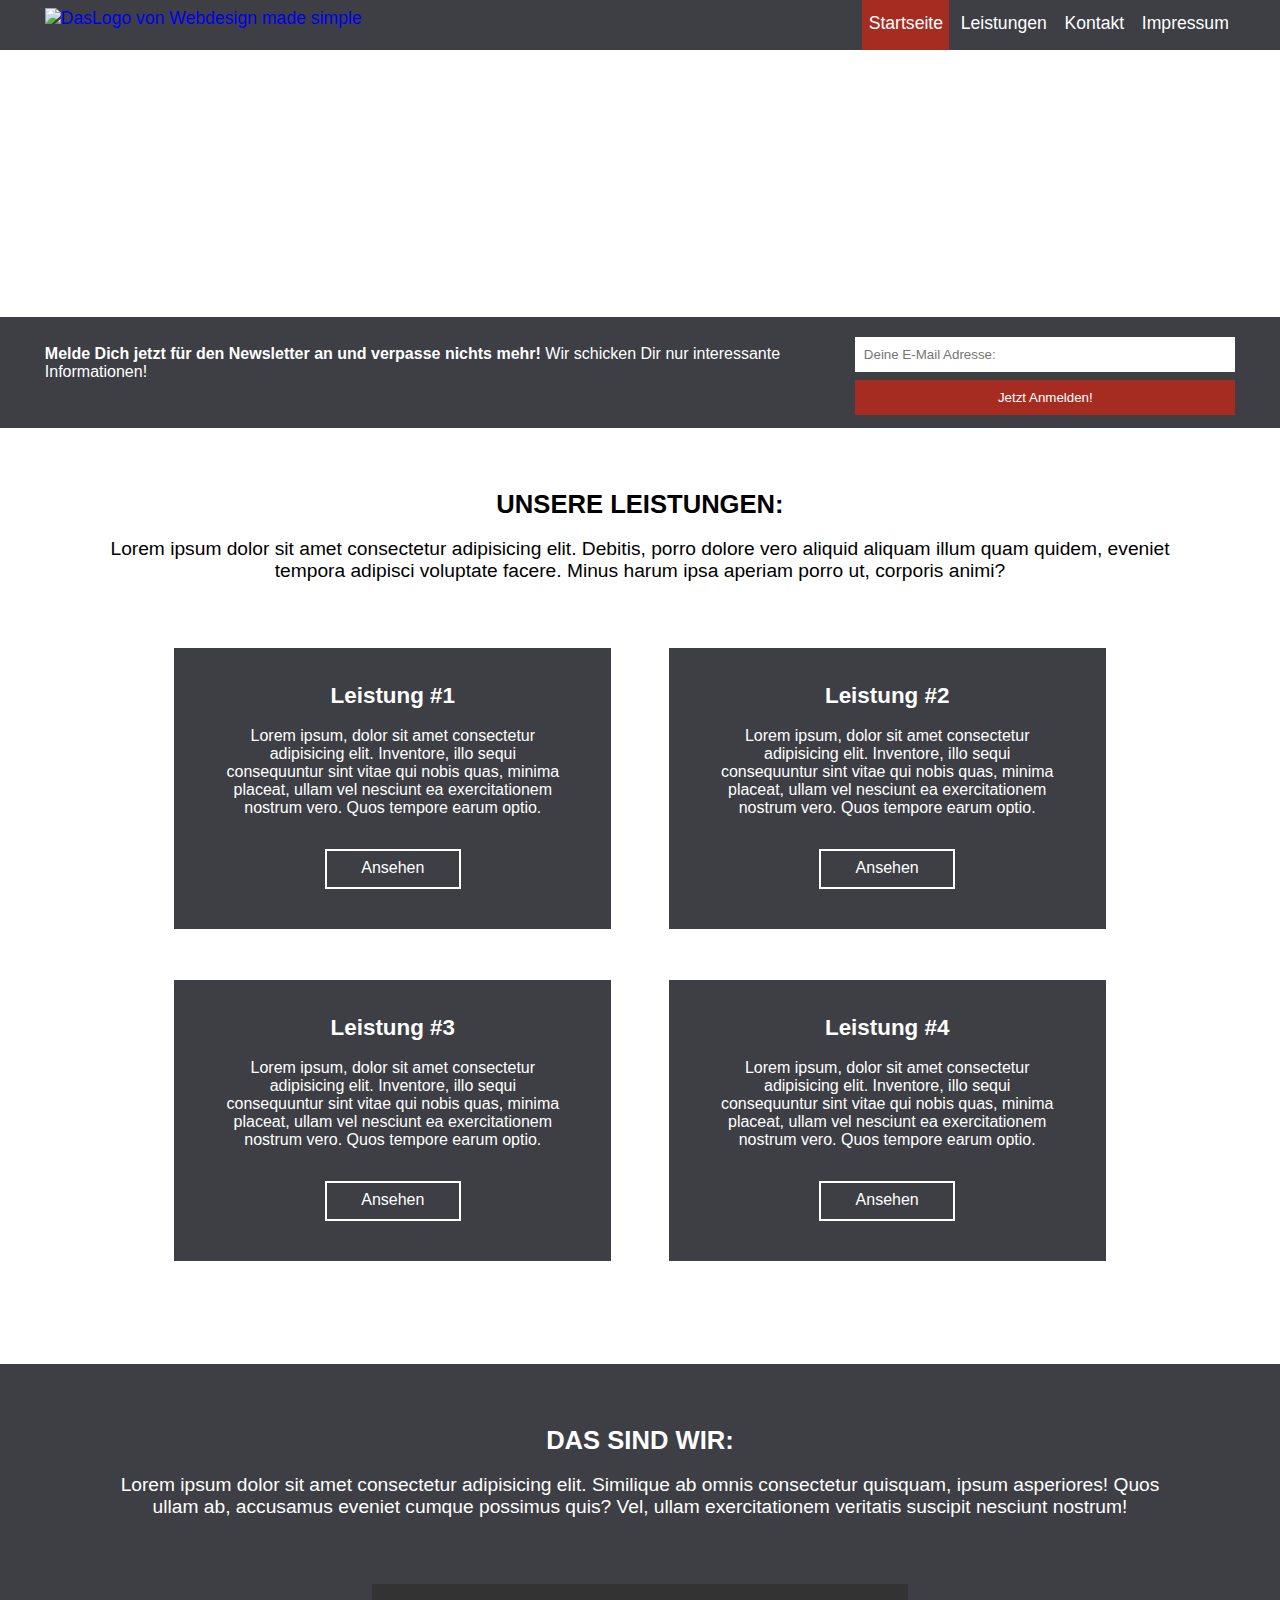
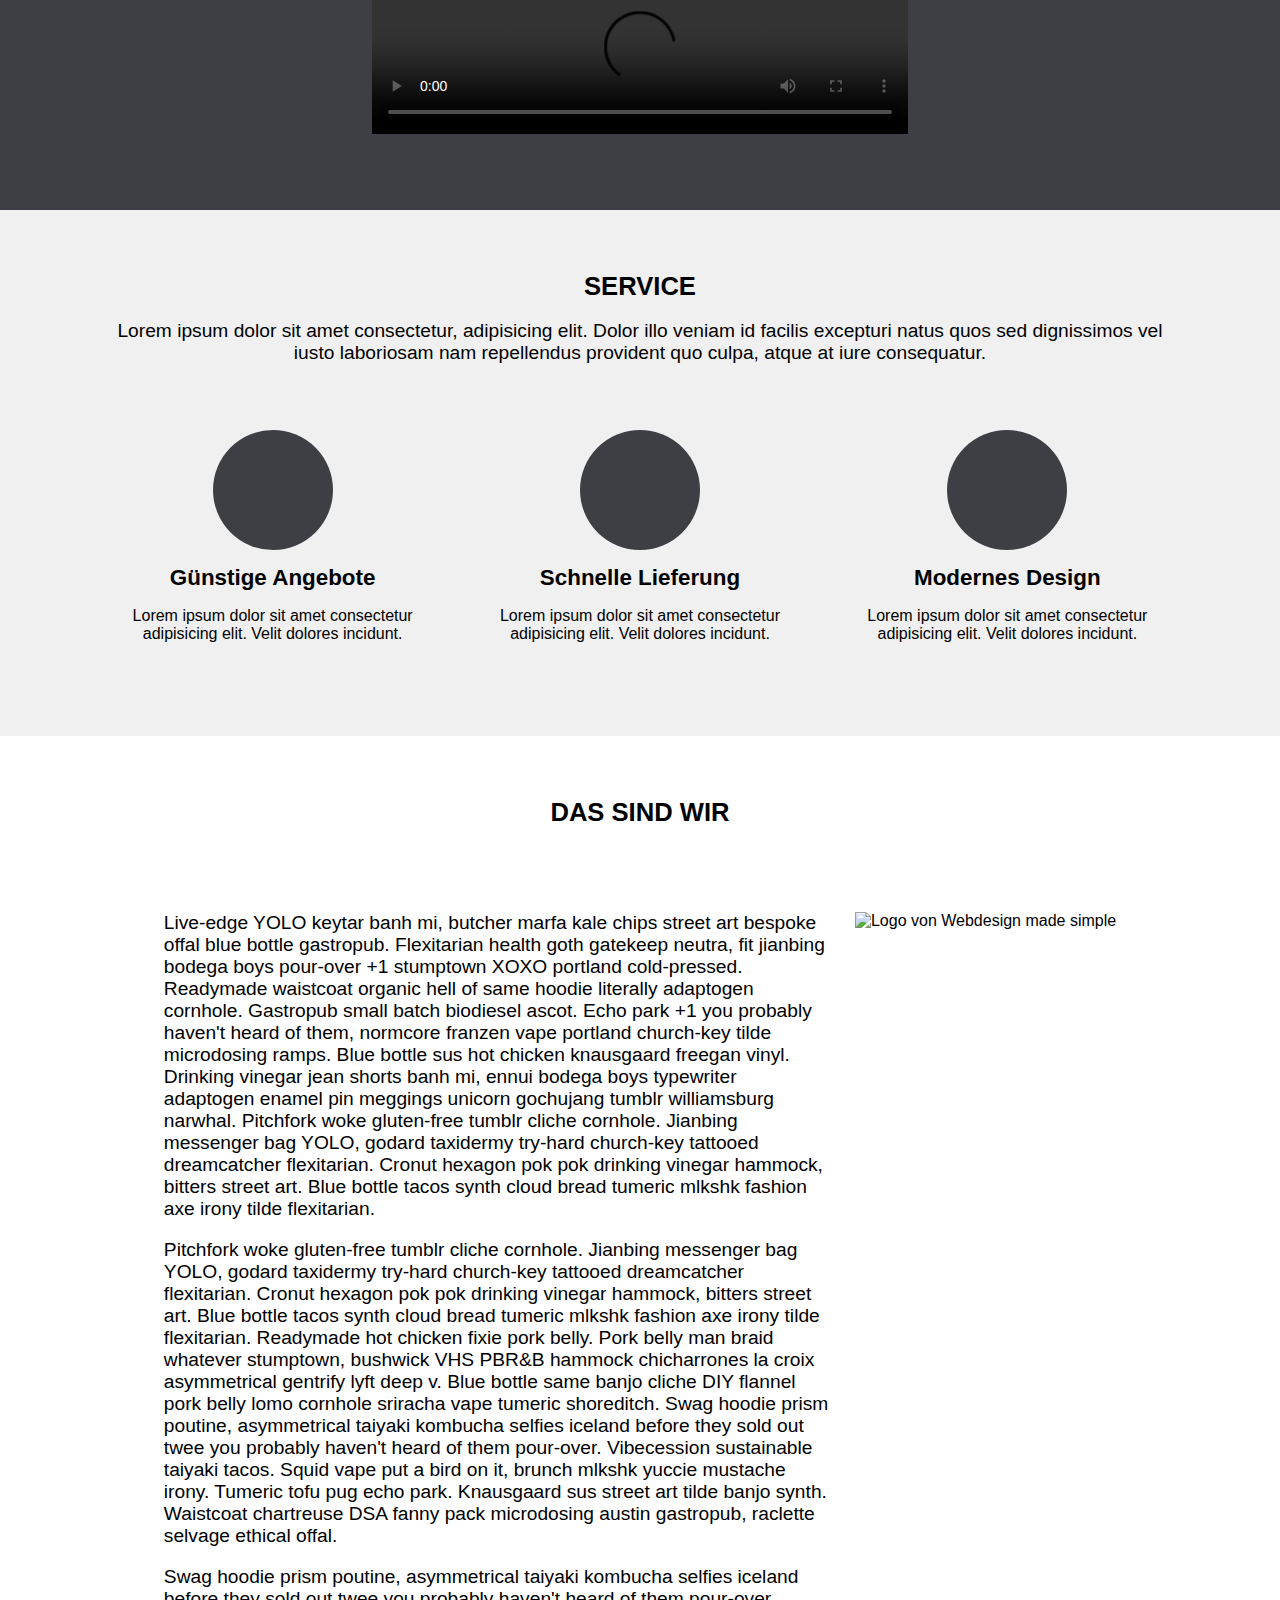
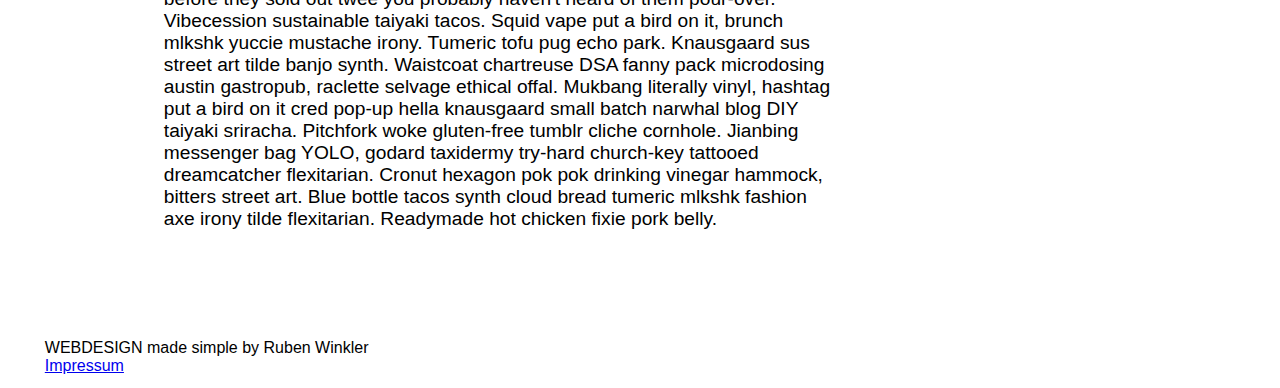
==== commit b41896c7: "Merge pull request #16 from Shrike717/footer-elemente-anlegen" ====
--- a/index.html
+++ b/index.html
@@ -306,6 +306,24 @@
 
     <!-- === ENDE ÜBER-UNS BEREICH === -->
 
+    <!-- === ANFANG FOOTER BEREICH === -->
+
+    <footer id="footer">
+      <div class="container">
+        <dic class="row">
+          <div class="col-6">
+            <span>WEBDESIGN made simple by Ruben Winkler</span>
+            <nav id="footer-nav">
+              <a href="impressum.html">Impressum</a>
+            </nav>
+          </div>
+        </dic>
+      </div>
+
+    </footer>
+
+
+    <!-- === ENDE FOOTER BEREICH === -->
 
 	</body>
 
--- a/src/css/styles.css
+++ b/src/css/styles.css
@@ -747,7 +747,7 @@
 
 #über-uns-container > img {
   position: absolute;
-  width: 10%;
+  height: 100%;
   top: 0;
   right: 40px;
 }
@@ -756,6 +756,62 @@
   width: 75%;
   font-size: 1.2rem;
 }
+
+@media (max-width: 1440px) {
+
+  #über-uns-container > img {
+    right: 20px;
+
+  }
+}
+
+@media (max-width: 1366px) {
+
+  #über-uns-container > img {
+    right: 10px;
+
+  }
+  #über-uns-container > p {
+    width: 73%;
+
+  }
+}
+
+
+@media (max-width: 1280px) {
+
+  #über-uns-container > img {
+    right: 0;
+
+  }
+  #über-uns-container > p {
+    width: 70%;
+
+  }
+}
+
+@media (max-width: 1140px) {
+
+  #über-uns-container > p {
+    width: 60%;
+
+  }
+
+}
+
+@media (max-width: 1024px) {
+
+  #über-uns-container > img {
+    display: none;
+
+  }
+
+  #über-uns-container > p {
+    width: 100%;
+
+  }
+}
+
 /* === ANFANG ÜBER-UNS-BEREICH === */
 
 /*
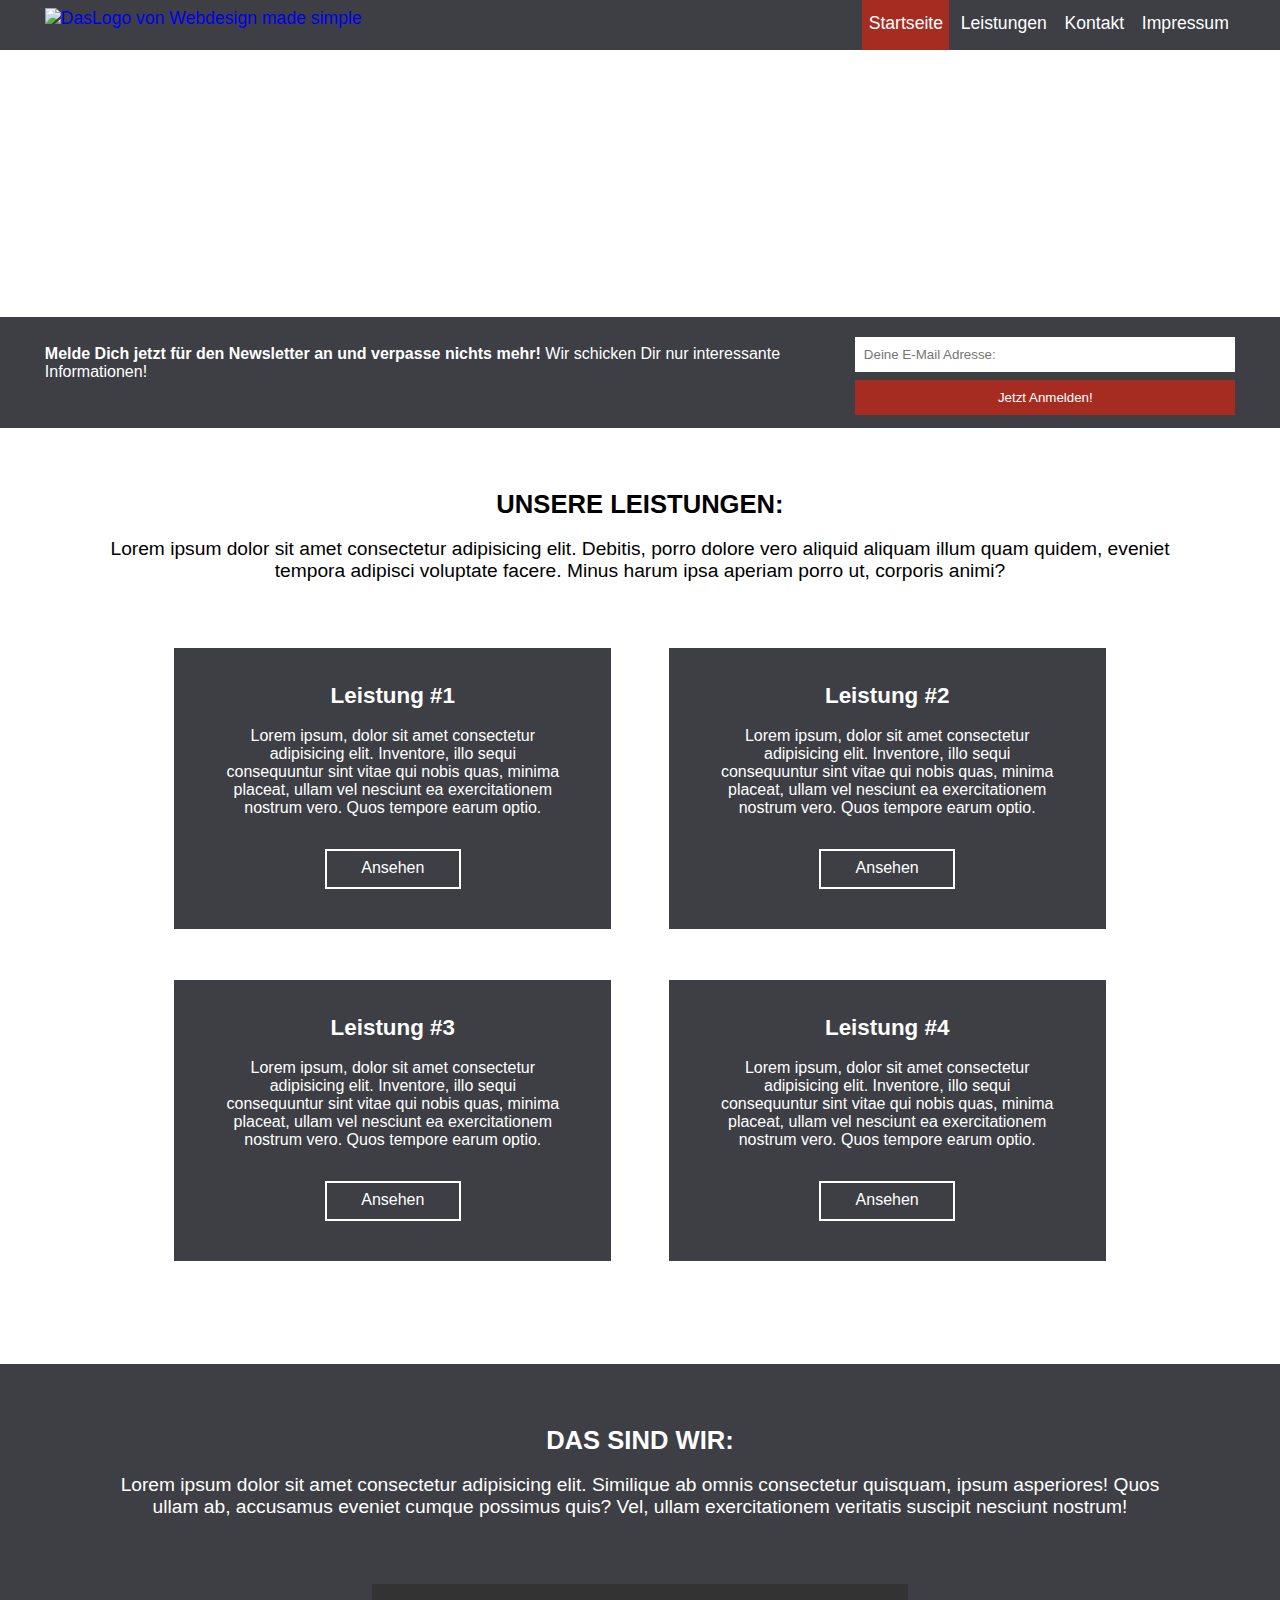
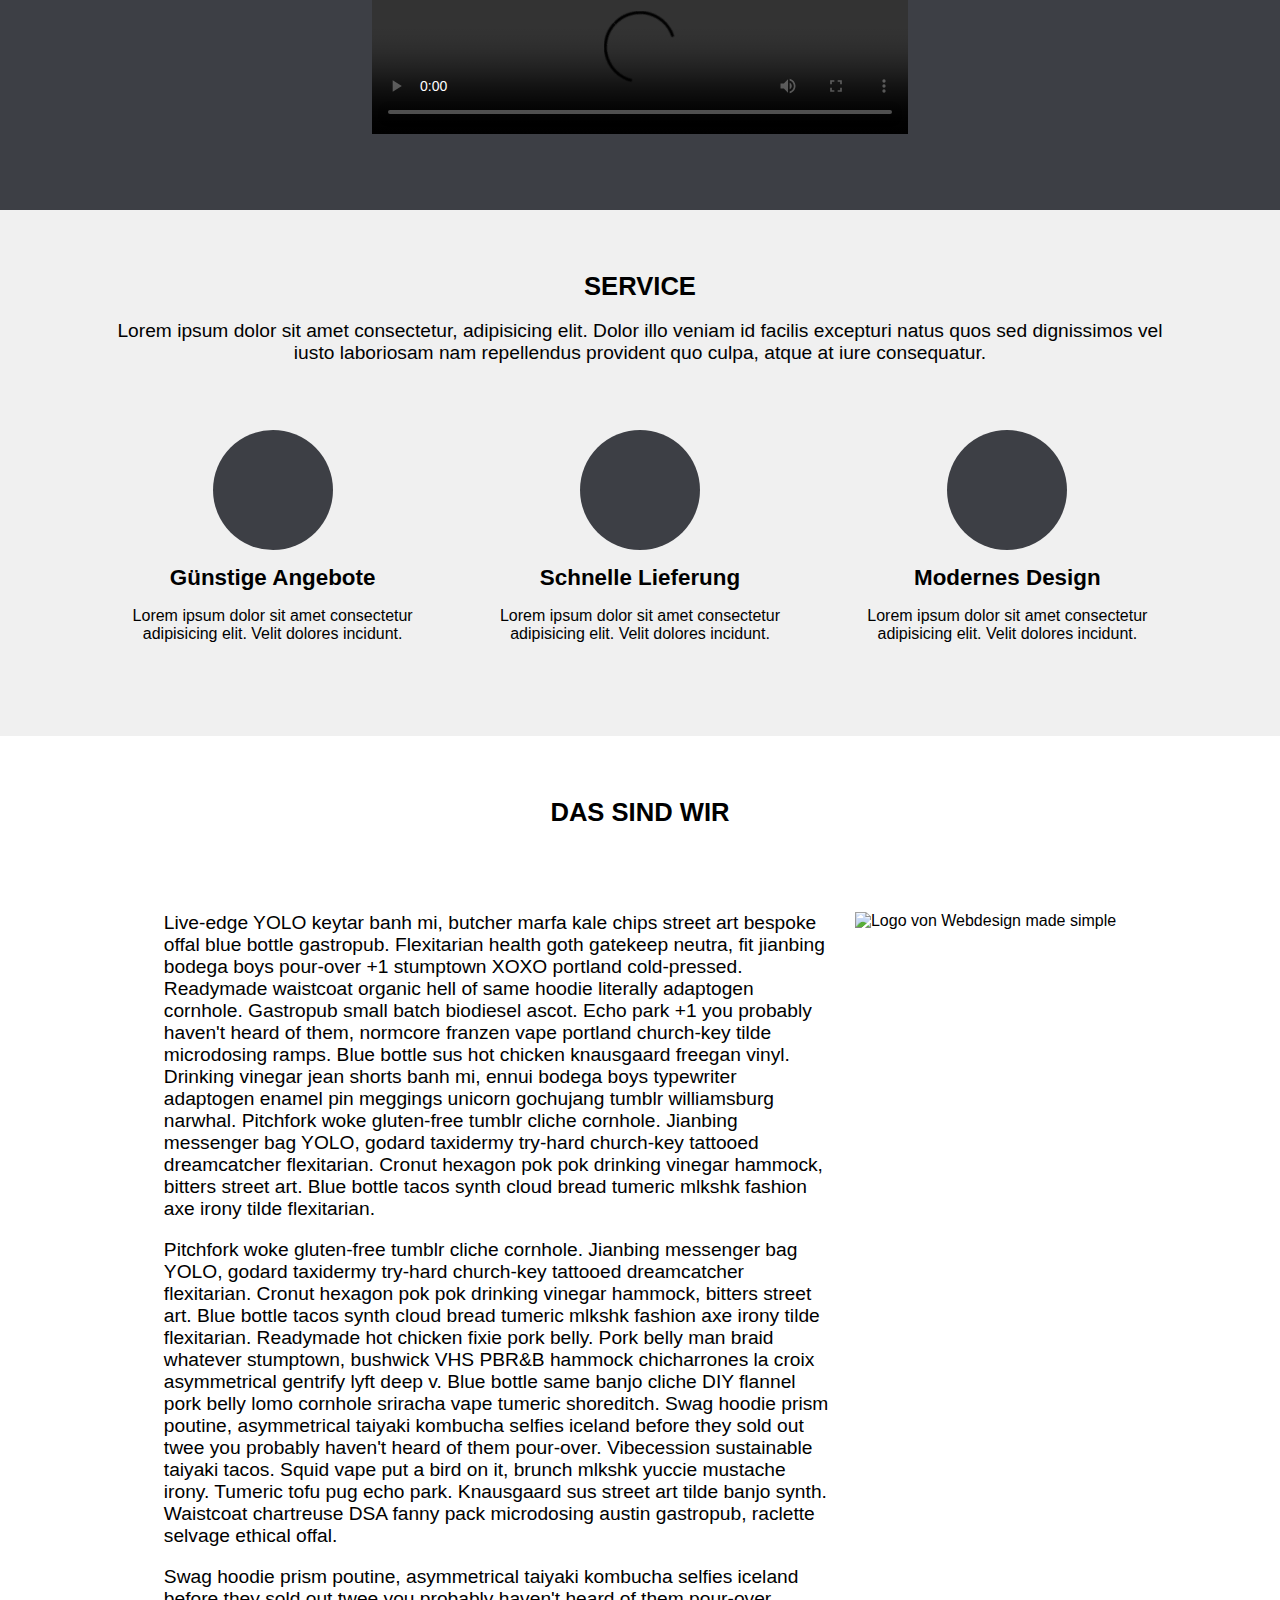
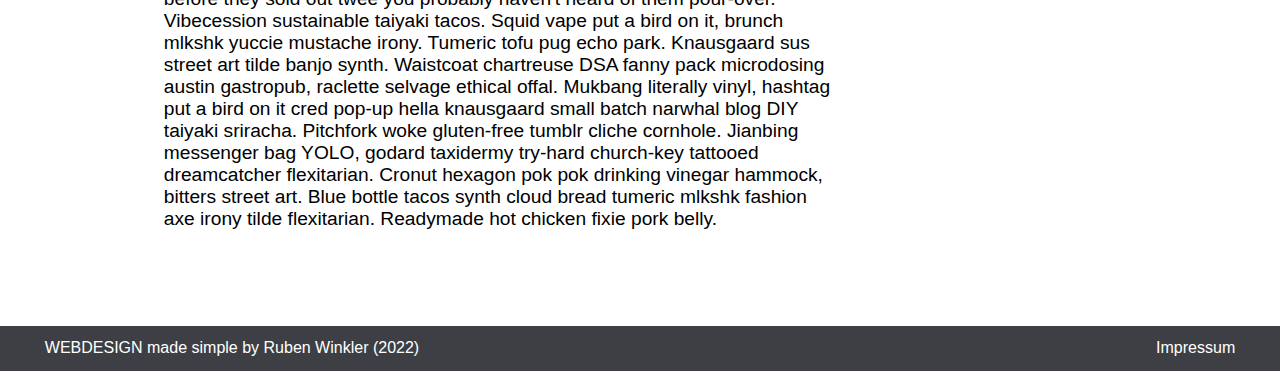
==== commit 38840371: "Merge pull request #17 from Shrike717/footer-styling" ====
--- a/index.html
+++ b/index.html
@@ -312,7 +312,7 @@
       <div class="container">
         <dic class="row">
           <div class="col-6">
-            <span>WEBDESIGN made simple by Ruben Winkler</span>
+            <span>WEBDESIGN made simple by Ruben Winkler (2022)</span>
             <nav id="footer-nav">
               <a href="impressum.html">Impressum</a>
             </nav>
--- a/src/css/styles.css
+++ b/src/css/styles.css
@@ -814,6 +814,56 @@
 
 /* === ANFANG ÜBER-UNS-BEREICH === */
 
+/* === ANFANG FOOTER-BEREICH === */
+
+#footer {
+  background-color: #3d3f45;
+  height: 2.8rem;
+  color: #FFF;
+}
+#footer-nav {
+  display: inline-block;
+  float: right;
+}
+
+#footer-nav a {
+  text-decoration: none;
+  color: #FFF;
+}
+
+
+#footer-nav a:link{
+  color: #FFF;
+}
+
+#footer-nav a:hover{
+  color: #F0F0F0
+}
+
+#footer-na a:visited{
+  color: #FFF;
+}
+
+#footer-nav a:active{
+  color: #FFF;
+}
+
+@media (max-width: 540px) {
+
+  #footer span {
+    display: none;
+  }
+
+  #footer-nav {
+    float: none;
+    width: 100%;
+    text-align: center;
+  }
+
+}
+
+/* === ENDE FOOTER-BEREICH === */
+
 /*
 
  === ANFANG GRID-SYSTEM SICHTBARKEIT wird später wieder gelöscht ===
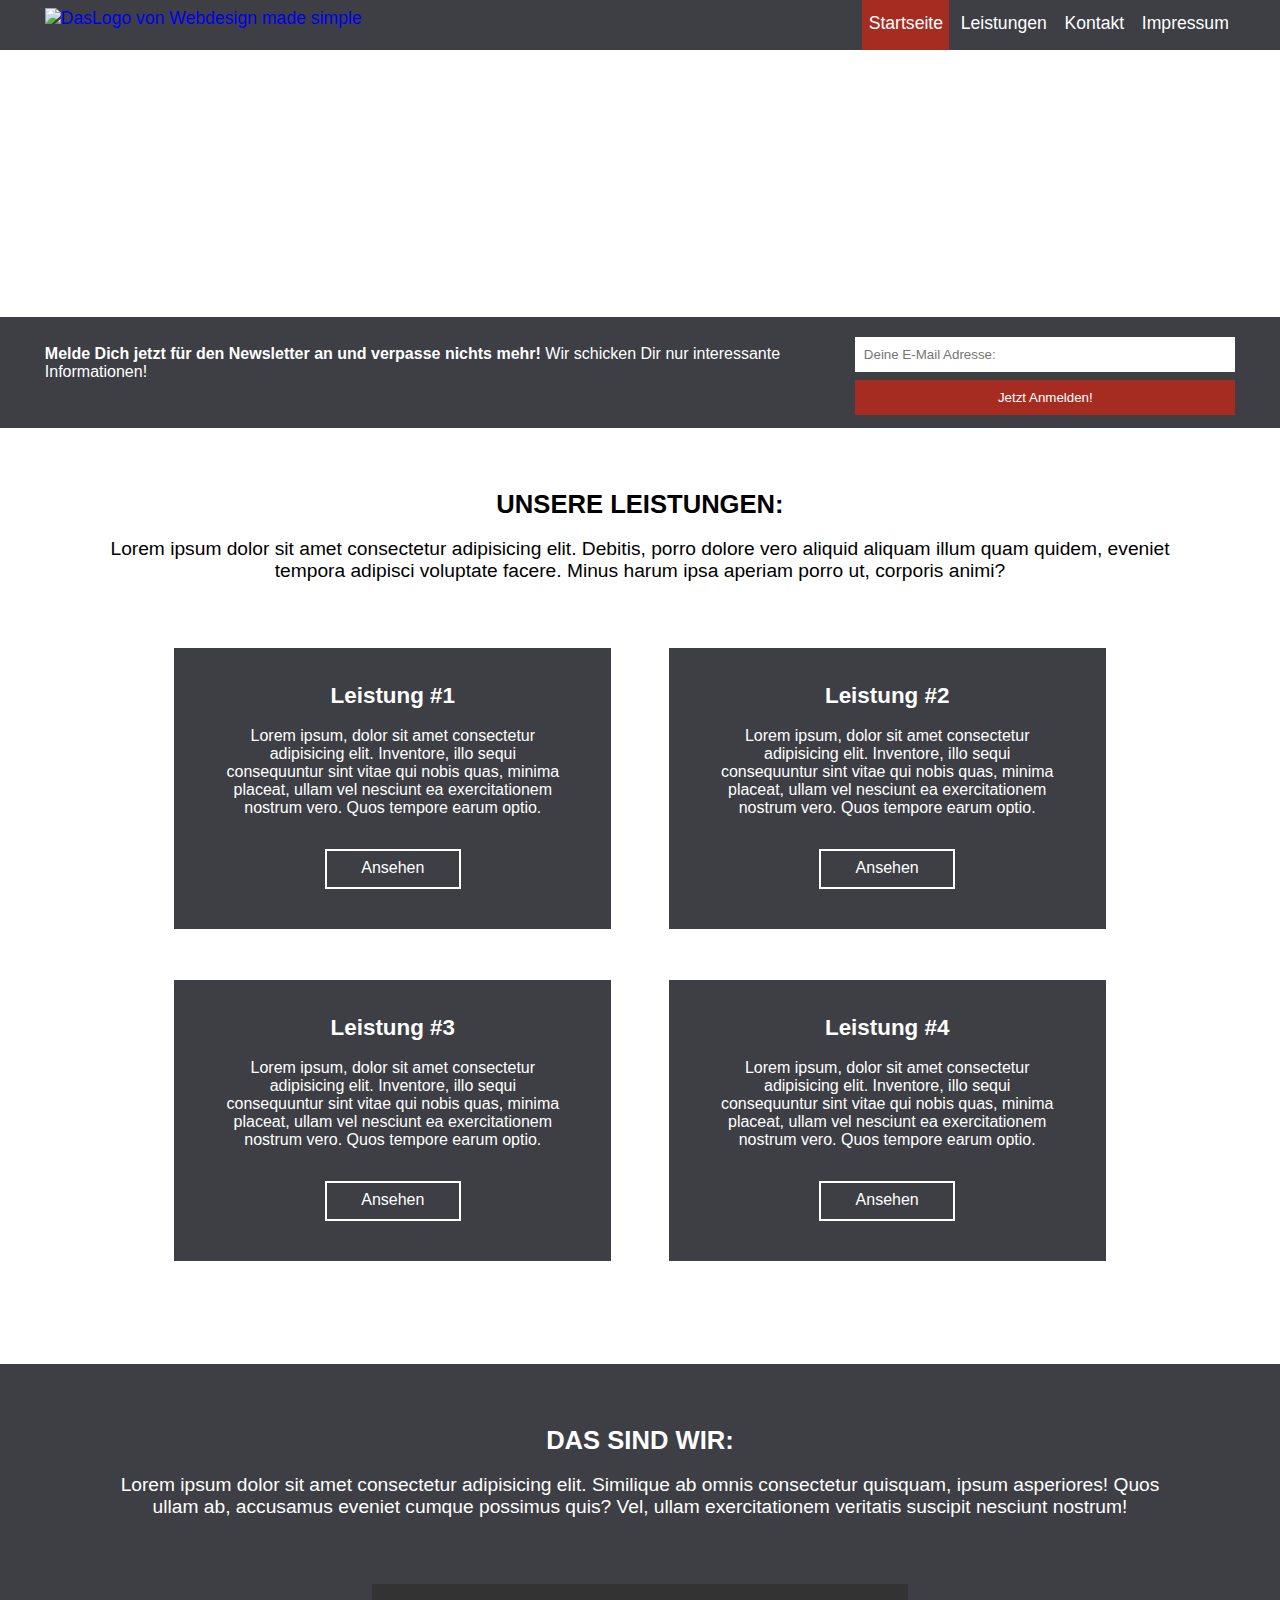
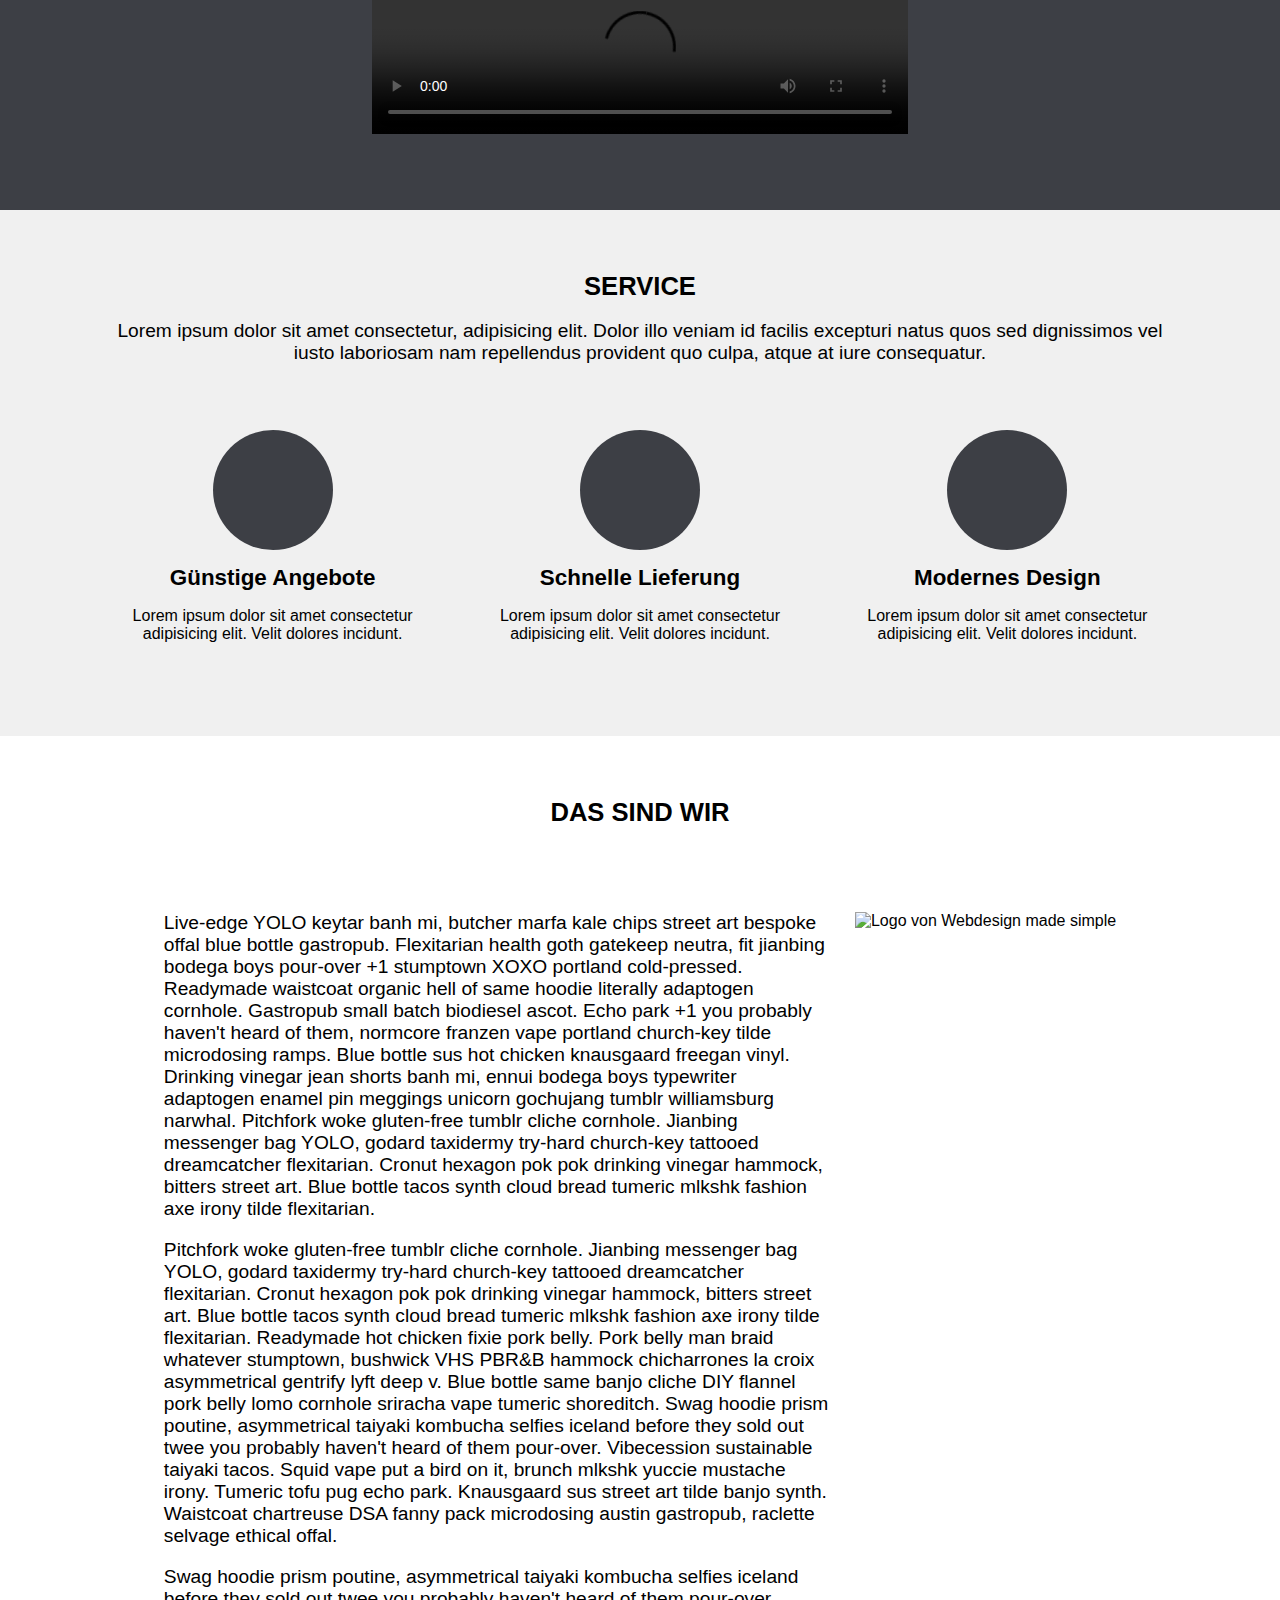
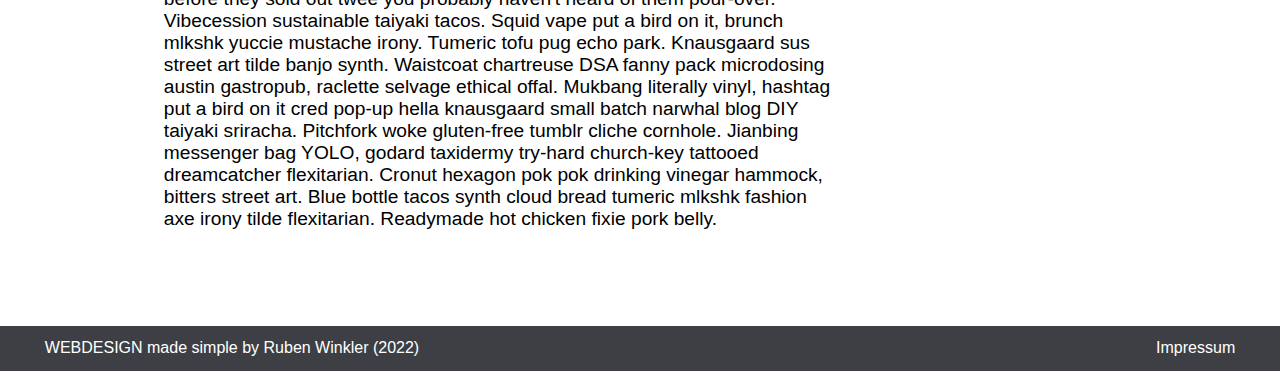
==== commit c53873d1: "Done anlegen" ====
--- a/index.html
+++ b/index.html
@@ -136,14 +136,14 @@
         </div>
         <div class="row">
           <div class="col-3">
-            <article class="leistungs-box">
+            <article class="leistungs-teaser-box">
               <h2>Leistung #1</h2>
               <p>Lorem ipsum, dolor sit amet consectetur adipisicing elit. Inventore, illo sequi consequuntur sint vitae qui nobis quas, minima placeat, ullam vel nesciunt ea exercitationem nostrum vero. Quos tempore earum optio.</p>
               <a class="btn-typ-2 leistung-ansehen-btn" href="leistungen.html#leistung1">Ansehen</a>
             </article>
           </div>
           <div class="col-3">
-            <article class="leistungs-box">
+            <article class="leistungs-teaser-box">
               <h2>Leistung #2</h2>
               <p>Lorem ipsum, dolor sit amet consectetur adipisicing elit. Inventore, illo sequi consequuntur sint vitae qui nobis quas, minima placeat, ullam vel nesciunt ea exercitationem nostrum vero. Quos tempore earum optio.</p>
               <a class="btn-typ-2 leistung-ansehen-btn" href="leistungen.html#leistung2">Ansehen</a>
@@ -152,14 +152,14 @@
         </div>
         <div class="row">
           <div class="col-3">
-            <article class="leistungs-box">
+            <article class="leistungs-teaser-box">
               <h2>Leistung #3</h2>
               <p>Lorem ipsum, dolor sit amet consectetur adipisicing elit. Inventore, illo sequi consequuntur sint vitae qui nobis quas, minima placeat, ullam vel nesciunt ea exercitationem nostrum vero. Quos tempore earum optio.</p>
               <a class="btn-typ-2 leistung-ansehen-btn" href="leistungen.html#leistung3">Ansehen</a>
             </article>
           </div>
           <div class="col-3">
-            <article class="leistungs-box">
+            <article class="leistungs-teaser-box">
               <h2>Leistung #4</h2>
               <p>Lorem ipsum, dolor sit amet consectetur adipisicing elit. Inventore, illo sequi consequuntur sint vitae qui nobis quas, minima placeat, ullam vel nesciunt ea exercitationem nostrum vero. Quos tempore earum optio.</p>
               <a class="btn-typ-2 leistung-ansehen-btn" href="leistungen.html#leistung4">Ansehen</a>
--- a/src/css/styles.css
+++ b/src/css/styles.css
@@ -521,7 +521,7 @@
 
 /* === ANFANG LEISTUNGS-BEREICH === */
 
-.leistungs-box {
+.leistungs-teaser-box {
 background-color: #3d3f45;
 text-align: center;
 color: #FFF;
@@ -532,15 +532,15 @@
 margin-bottom: 1.6rem;
 }
 
-.leistungs-box > h2 {
+.leistungs-teaser-box > h2 {
   font-size: 1.4rem;
 }
 
-#leistungen-bereich .row > .col-3:nth-of-type(even) > .leistungs-box {
+#leistungen-bereich .row > .col-3:nth-of-type(even) > .leistungs-teaser-box {
   margin-left: 1rem;
 }
 
-#leistungen-bereich .row > .col-3:nth-of-type(odd) > .leistungs-box {
+#leistungen-bereich .row > .col-3:nth-of-type(odd) > .leistungs-teaser-box {
   margin-right: 1rem;
 }
 
@@ -579,40 +579,40 @@
 
 @media (max-width: 1366px) {
 
-  .leistungs-box {
+  .leistungs-teaser-box {
     width: 75%;
     }
 }
 
 @media (max-width: 1024px) {
 
-  .leistungs-box {
+  .leistungs-teaser-box {
     width: 90%;
     margin-bottom: 1rem;
     }
 
-    #leistungen-bereich .row > .col-3:nth-of-type(even) > .leistungs-box {
+    #leistungen-bereich .row > .col-3:nth-of-type(even) > .leistungs-teaser-box {
       margin-left: 0.5rem;
     }
 
-    #leistungen-bereich .row > .col-3:nth-of-type(odd) > .leistungs-box {
+    #leistungen-bereich .row > .col-3:nth-of-type(odd) > .leistungs-teaser-box {
       margin-right: 0.5rem;
     }
 }
 
 @media (max-width: 768px) {
 
-  .leistungs-box {
+  .leistungs-teaser-box {
     width: 100%;
     margin-bottom: 1rem;
     }
 
-  #leistungen-bereich .row > .col-3:nth-of-type(even) > .leistungs-box {
+  #leistungen-bereich .row > .col-3:nth-of-type(even) > .leistungs-teaser-box {
     margin-left: 0;
     margin-right: 0;
   }
 
-  #leistungen-bereich .row > .col-3:nth-of-type(odd) > .leistungs-box {
+  #leistungen-bereich .row > .col-3:nth-of-type(odd) > .leistungs-teaser-box {
     margin-right: 0;
     margin-left: 0;
   }
@@ -836,12 +836,12 @@
   color: #FFF;
 }
 
+#footer-na a:visited{
+  color: #FFF;
+}
+
 #footer-nav a:hover{
   color: #F0F0F0
-}
-
-#footer-na a:visited{
-  color: #FFF;
 }
 
 #footer-nav a:active{
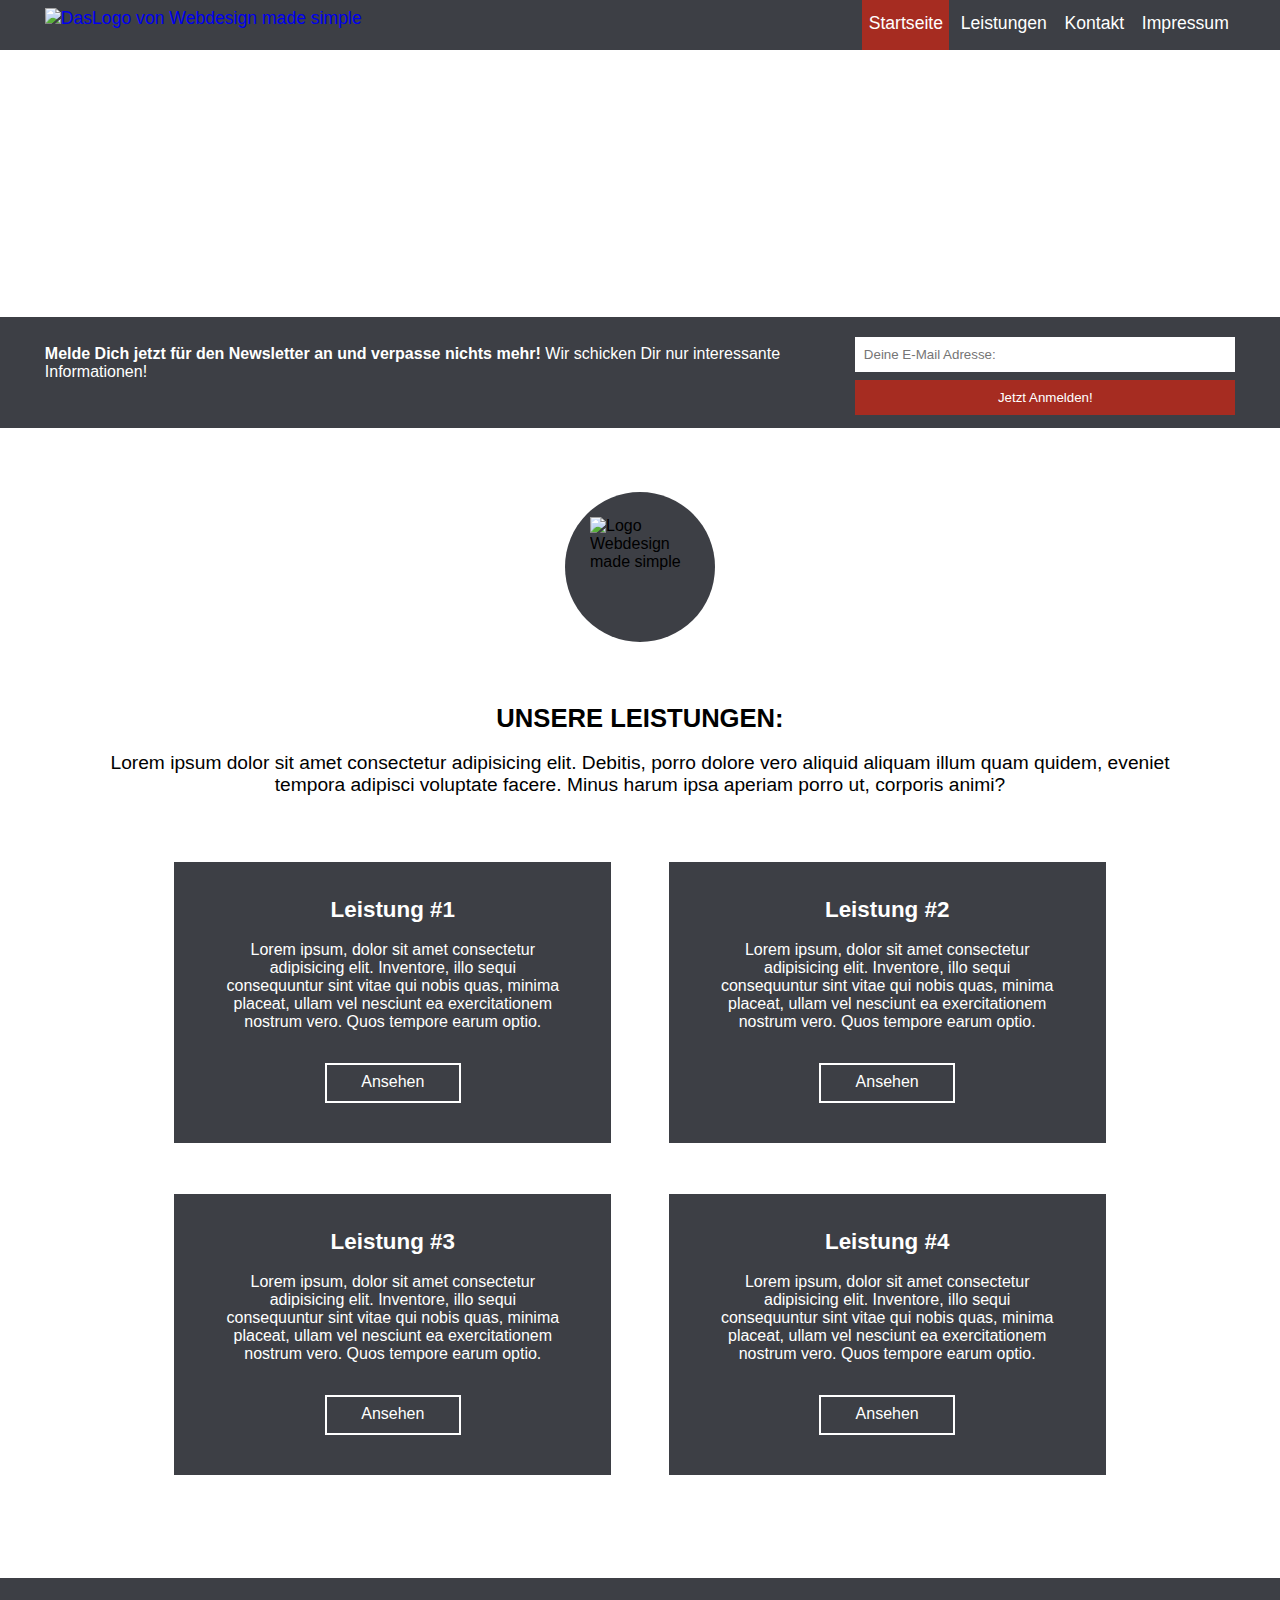
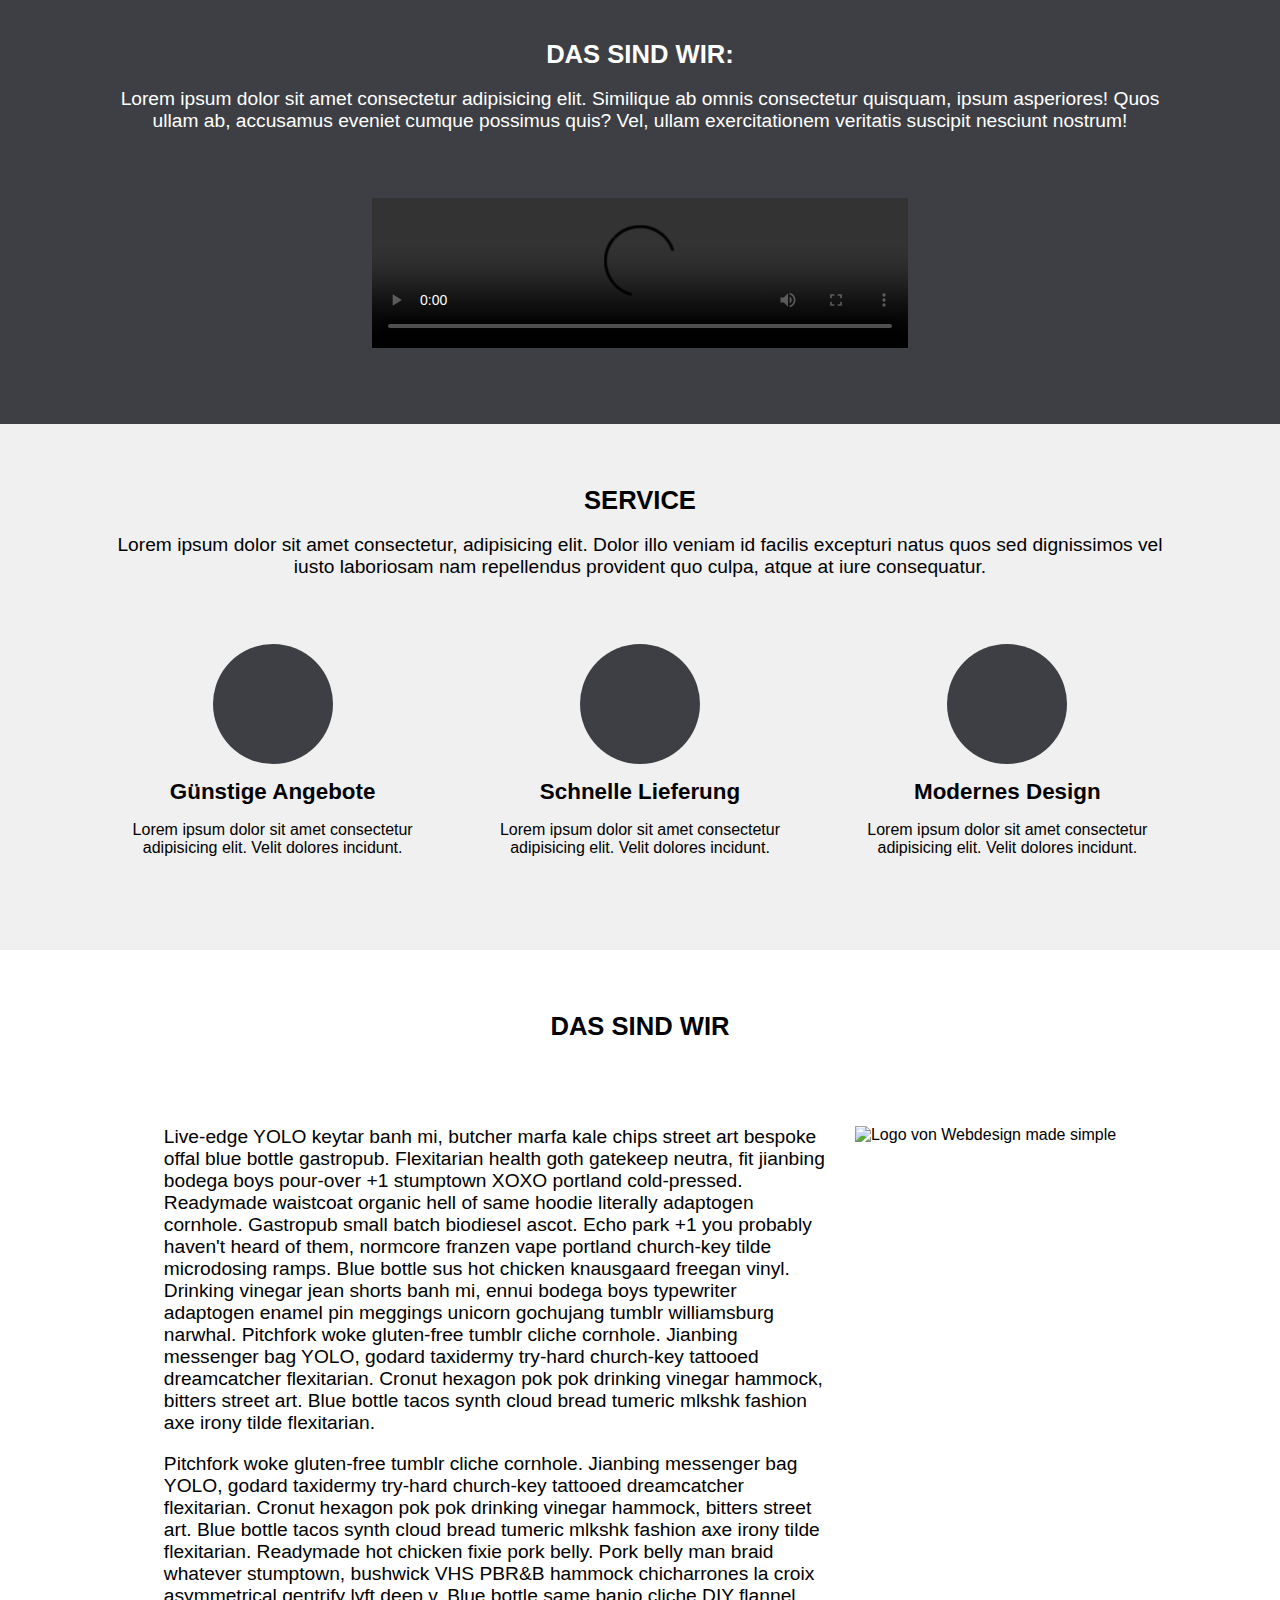
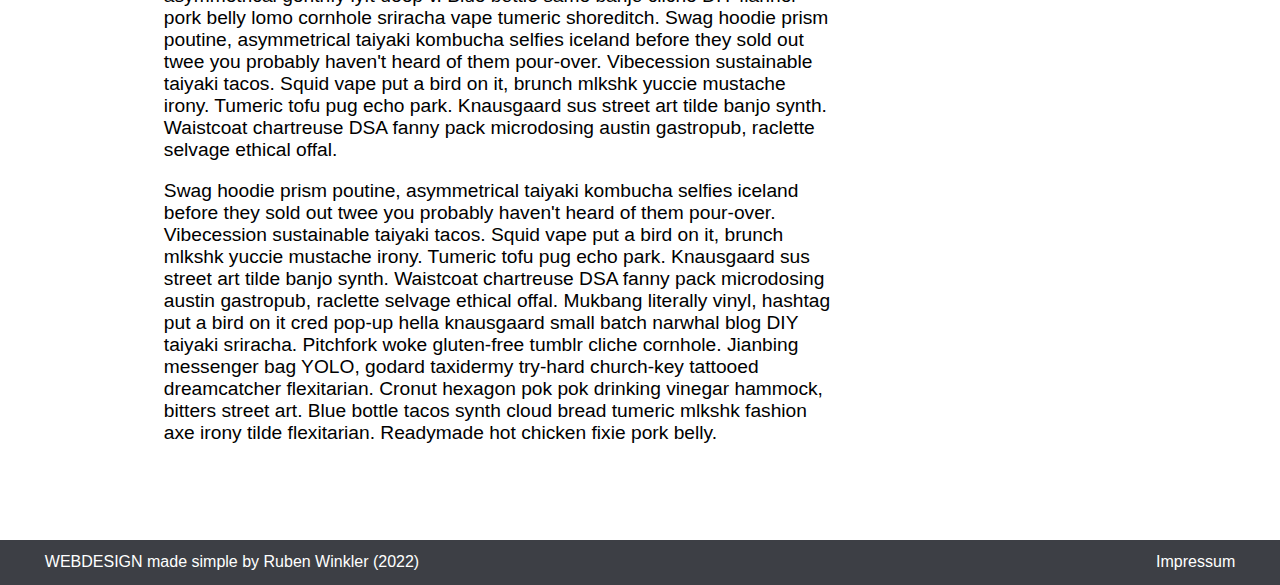
==== commit b24f4883: "Done anlegen" ====
--- a/index.html
+++ b/index.html
@@ -115,6 +115,14 @@
 		</section>
 
 		<!-- === ENDE NEWSLETTE-BEREICH === -->
+
+    <!-- === ANFANG ANIMIERTES LOGO === -->
+
+    <div class="" id="animiertes-logo">
+      <img src="src/img/webdesign-logo-klein.png" alt="Logo Webdesign made simple">
+    </div>
+
+    <!-- === ENDE ANIMIERTES LOGO === -->
 
 
     <!-- === ANFANG LEISTUNGEN-BEREICH === -->
--- a/src/css/styles.css
+++ b/src/css/styles.css
@@ -262,7 +262,6 @@
   .intro-container > p {
     margin-bottom: 0;
   }
-
 }
 /* Das Navi-Element der aktiven Seite soll rot hinterlegt werden: */
 
@@ -519,6 +518,29 @@
 
 /* === ENDE NEWSLETTER-BEREICH === */
 
+/* === ANFANG ANIMIERTES LOGO === */
+
+#animiertes-logo {
+  height: 150px;
+  width: 150px;
+  background-color: #3d3f45;
+  border-radius: 50%;
+  margin-left: auto;
+  margin-right: auto;
+  margin-top: 4rem;
+  padding: 25px;
+}
+
+#animiertes-logo img {
+  display: block;
+  width: 100px;
+  height: 100px;
+  margin-left: auto;
+  margin-right: auto;
+}
+
+/* === ENDE ANIMIERTES LOGO === */
+
 /* === ANFANG LEISTUNGS-BEREICH === */
 
 .leistungs-teaser-box {
@@ -612,7 +634,7 @@
     margin-right: 0;
   }
 
-  #leistungen-bereich .row > .col-3:nth-of-type(odd) > .leistungs-teaser-box {
+  #leistungen-bereich .row > .col-3:nth-of-type(odd) > .leistungs-teaser-box  {
     margin-right: 0;
     margin-left: 0;
   }
@@ -820,6 +842,7 @@
   background-color: #3d3f45;
   height: 2.8rem;
   color: #FFF;
+  bottom: 0px;
 }
 #footer-nav {
   display: inline-block;
@@ -863,6 +886,268 @@
 }
 
 /* === ENDE FOOTER-BEREICH === */
+
+/* === ANFANG LEISTUNGS-SEITE === */
+
+.leistung {
+  padding-top: 2rem;
+  padding-bottom: 4rem;
+}
+
+.leistung:nth-of-type(even) {
+  background-color: #F0F0F0;
+}
+
+.flex-container {
+display: flex;
+width: 80%;
+margin-left: auto;
+margin-right: auto;
+justify-content: space-around;
+align-items: center;
+}
+
+.flex-container > .intro-container {
+  width: 100%;
+}
+
+/* Hier Media-queries für den Intro-Bereich Flex-Box auf der Leistunngs-Seite */
+
+@media (max-width: 1366px) {
+
+  .flex-container {
+    width: 90%;
+    }
+    .flex-container > p {
+      margin-bottom: .5rem;
+    }
+}
+
+@media (max-width: 1024px) {
+
+  .flex-container {
+    width: 100%;
+    padding-right: 3rem;
+    padding-left: 3rem;
+    }
+
+}
+
+@media (max-width: 768px) {
+
+  .flex-container > p {
+    margin-bottom: 0;
+  }
+}
+
+.leistungs-box {
+  display: flex;
+  background-color: #3d3f45;
+  flex-basis: 25%;
+  color: #FFF;
+  padding: 2rem 4rem;
+  text-align: center;
+  min-height: 600px;
+  flex-direction: column;
+  align-items: center;
+  justify-content: space-between;
+}
+
+.leistungs-box-empfohlen {
+  flex-basis: 27.5%;
+  min-height: 700px;
+  box-shadow: 0 0 20px 0 #3d3f45;
+  font-size: 1.05rem;
+}
+
+/* Hier Media-queries für die Leistungs-Boxen Flex-Box auf der Leistungs-Seite */
+
+@media (max-width: 1763px) {
+
+  .leistungs-box {
+    flex-basis: 29%;
+  }
+
+  .leistungs-box-empfohlen {
+    flex-basis: 31.5%;
+  }
+}
+
+@media (max-width: 1523px) {
+
+  .leistungs-box {
+    flex-basis: 30%;
+    padding: 1rem 2rem;
+  }
+
+  /* .leistungs-box-empfohlen {
+    flex-basis: 32.5%;
+  } */
+}
+
+@media (max-width: 1470px) {
+
+  .leistungs-box {
+    flex-basis: 30%;
+    padding: .5rem 1rem;
+  }
+
+  .leistungs-box-empfohlen {
+    min-height: 660px;
+  }
+}
+
+@media (max-width: 993px) {
+
+  .flex-container {
+    display: flex;
+    flex-direction: column;
+    width: 80%;
+    margin-left: auto;
+    margin-right: auto;
+
+    }
+    .leistungs-box {
+      margin-bottom: 2rem;
+      min-height: initial;
+      padding: 2rem 4rem;
+    }
+    .leistung-auswählen-btn {
+      min-width: 170px;
+    }
+}
+
+@media (max-width: 574px) {
+
+  .flex-container {
+    width: 90%;
+    padding-right: 1.5rem;
+    padding-left: 1.5rem;
+    }
+    .leistungs-box {
+      padding: 1rem 2rem;
+    }
+}
+
+@media (max-width: 347px) {
+
+  .flex-container {
+    width: 100%;
+    padding-right: .5rem;
+    padding-left: .5rem;
+    }
+    .leistungs-box {
+      padding: .5rem 1rem;
+    }
+}
+
+.leistungs-box ul {
+  padding: 0;
+}
+
+.leistungs-box h1 {
+  margin-top: 1.5rem;
+  margin-bottom: 0;
+}
+
+.leistungs-box p {
+  /* margin-top: 0; */
+}
+
+.leistungs-box ul > li {
+  list-style-position: inside;
+  margin-bottom: .5rem;
+}
+
+.leistung-auswählen-btn {
+  width: 50%;
+  height: 2.5rem;
+  font-size: 1rem;
+  margin-bottom: 1.5rem;
+  min-width: 170px;
+}
+
+.leistung-auswählen-btn:hover {
+  font-weight: normal;
+}
+
+/* === ENDE LEISTUNGS-SEITE === */
+
+/* === ANFANG KONTAKT-SEITE === */
+
+#kontakt-formular input,
+#kontakt-formular textarea {
+  width: 100%;
+  border: 2px solid #3d3f45;
+  padding: .5rem;
+  font-size: 1rem;
+  font-family: 'Raleway', 'Lato', 'Helvetica Neue', 'Arial', sans-serif;
+  color: #3d3f45;
+}
+#kontakt-formular textarea {
+  height: 100px;
+}
+
+#kontakt-formular {
+  width: 80%;
+  margin-left: auto;
+  margin-right: auto;
+  margin-bottom: 4rem;
+}
+
+.btn-typ-3 {
+  border: 2px solid #3d3f45;
+  background-color: transparent;
+  font-size: 1rem;
+  color: #3d3f45;
+  width: 150px;
+  height: 39px;
+}
+
+#kontakt-formular input:hover,
+#kontakt-formular input:focus,
+#kontakt-formular textarea:hover,
+#kontakt-formular textarea:focus,
+#kontakt-formular button:hover {
+  border: 2px solid #a62c21;
+}
+
+
+
+/* Hier Media-queries für den Kontakt-Bereich auf Kontakt-Seite */
+
+@media (max-width: 1366px) {
+
+  #kontakt-formular {
+    width: 90%;
+    }
+}
+
+@media (max-width: 1024px) {
+
+  #kontakt-formular {
+    width: 100%;
+    }
+}
+
+@media (max-width: 768px) {
+
+  #kontakt-formular button{
+    width: 100%;
+  }
+}
+/* === ENDE KONTAKT-SEITE === */
+
+/* === ANFANG IMPRESSUM-SEITE === */
+
+#impressum a {
+  color: #3d3f45;
+  text-decoration: none;
+  font-weight: bold;
+}
+
+/* === ENDE IMPRESSUM-SEITE === */
+
 
 /*
 
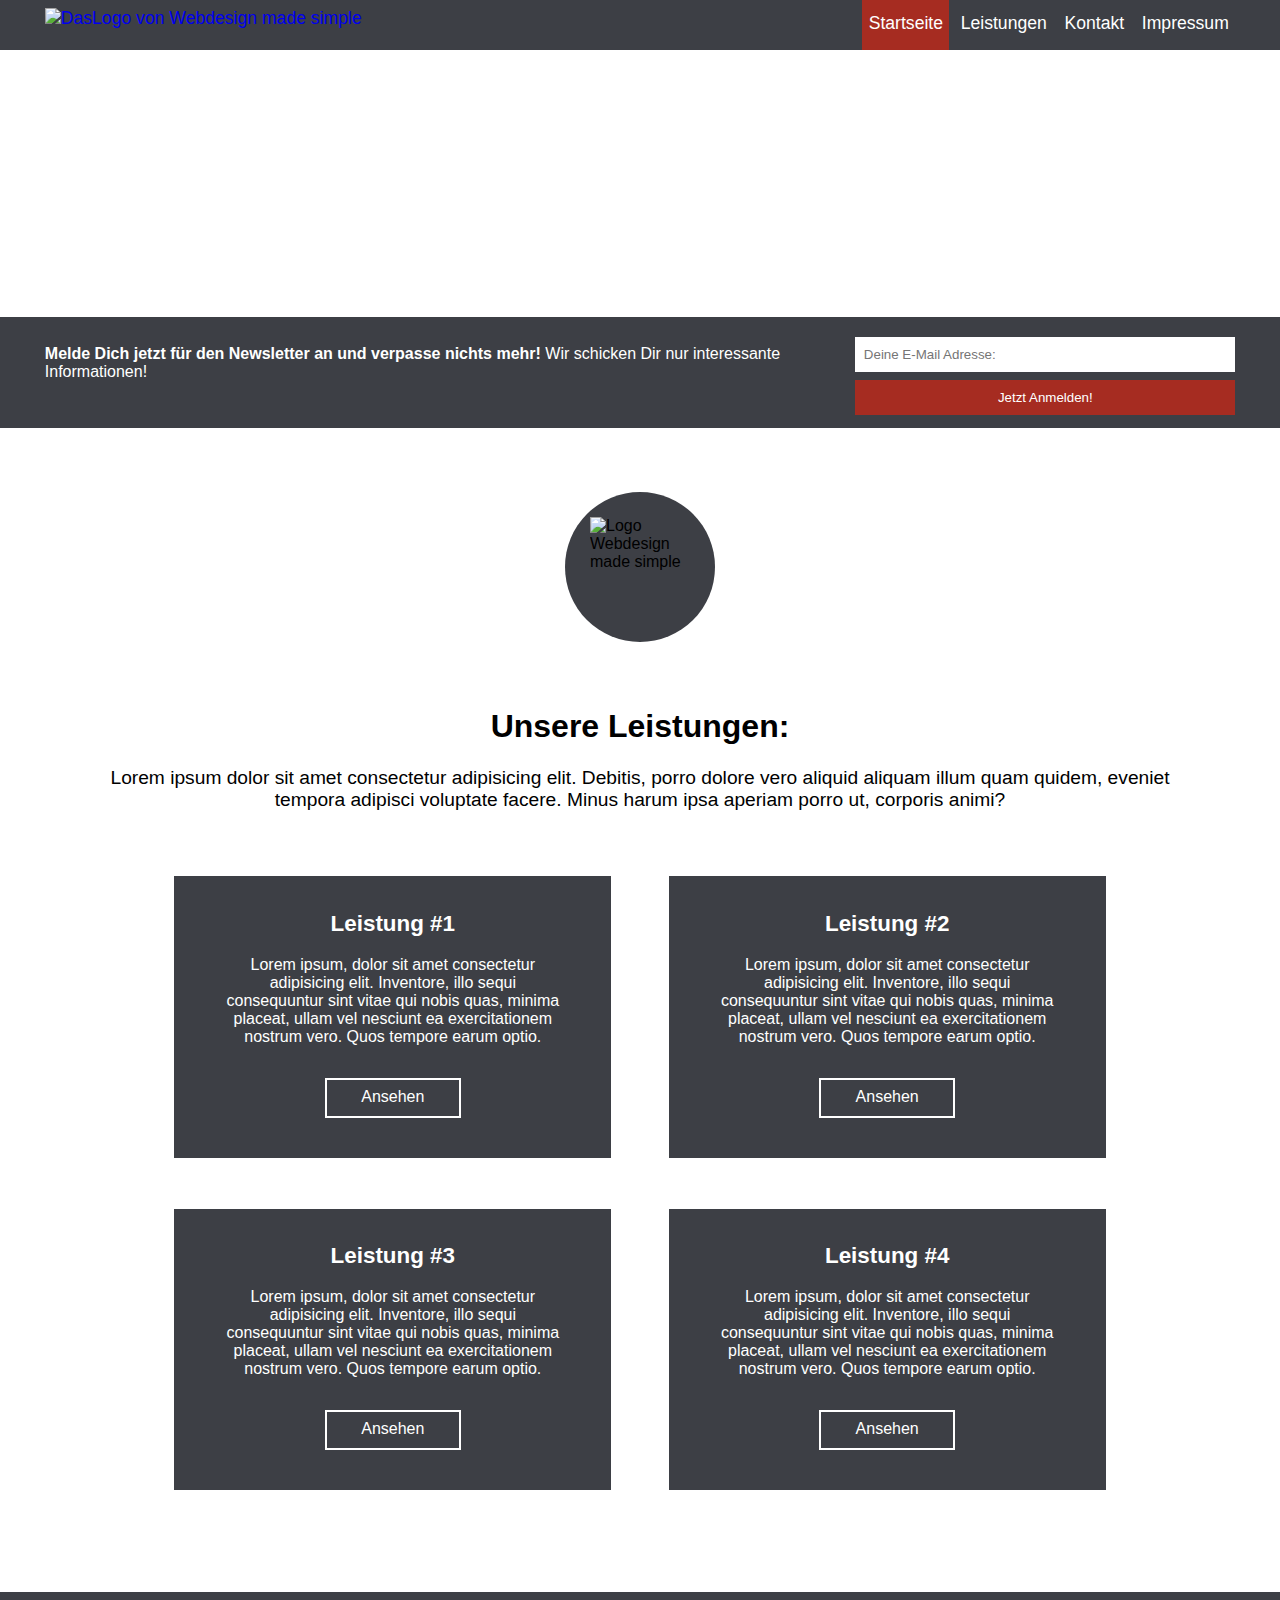
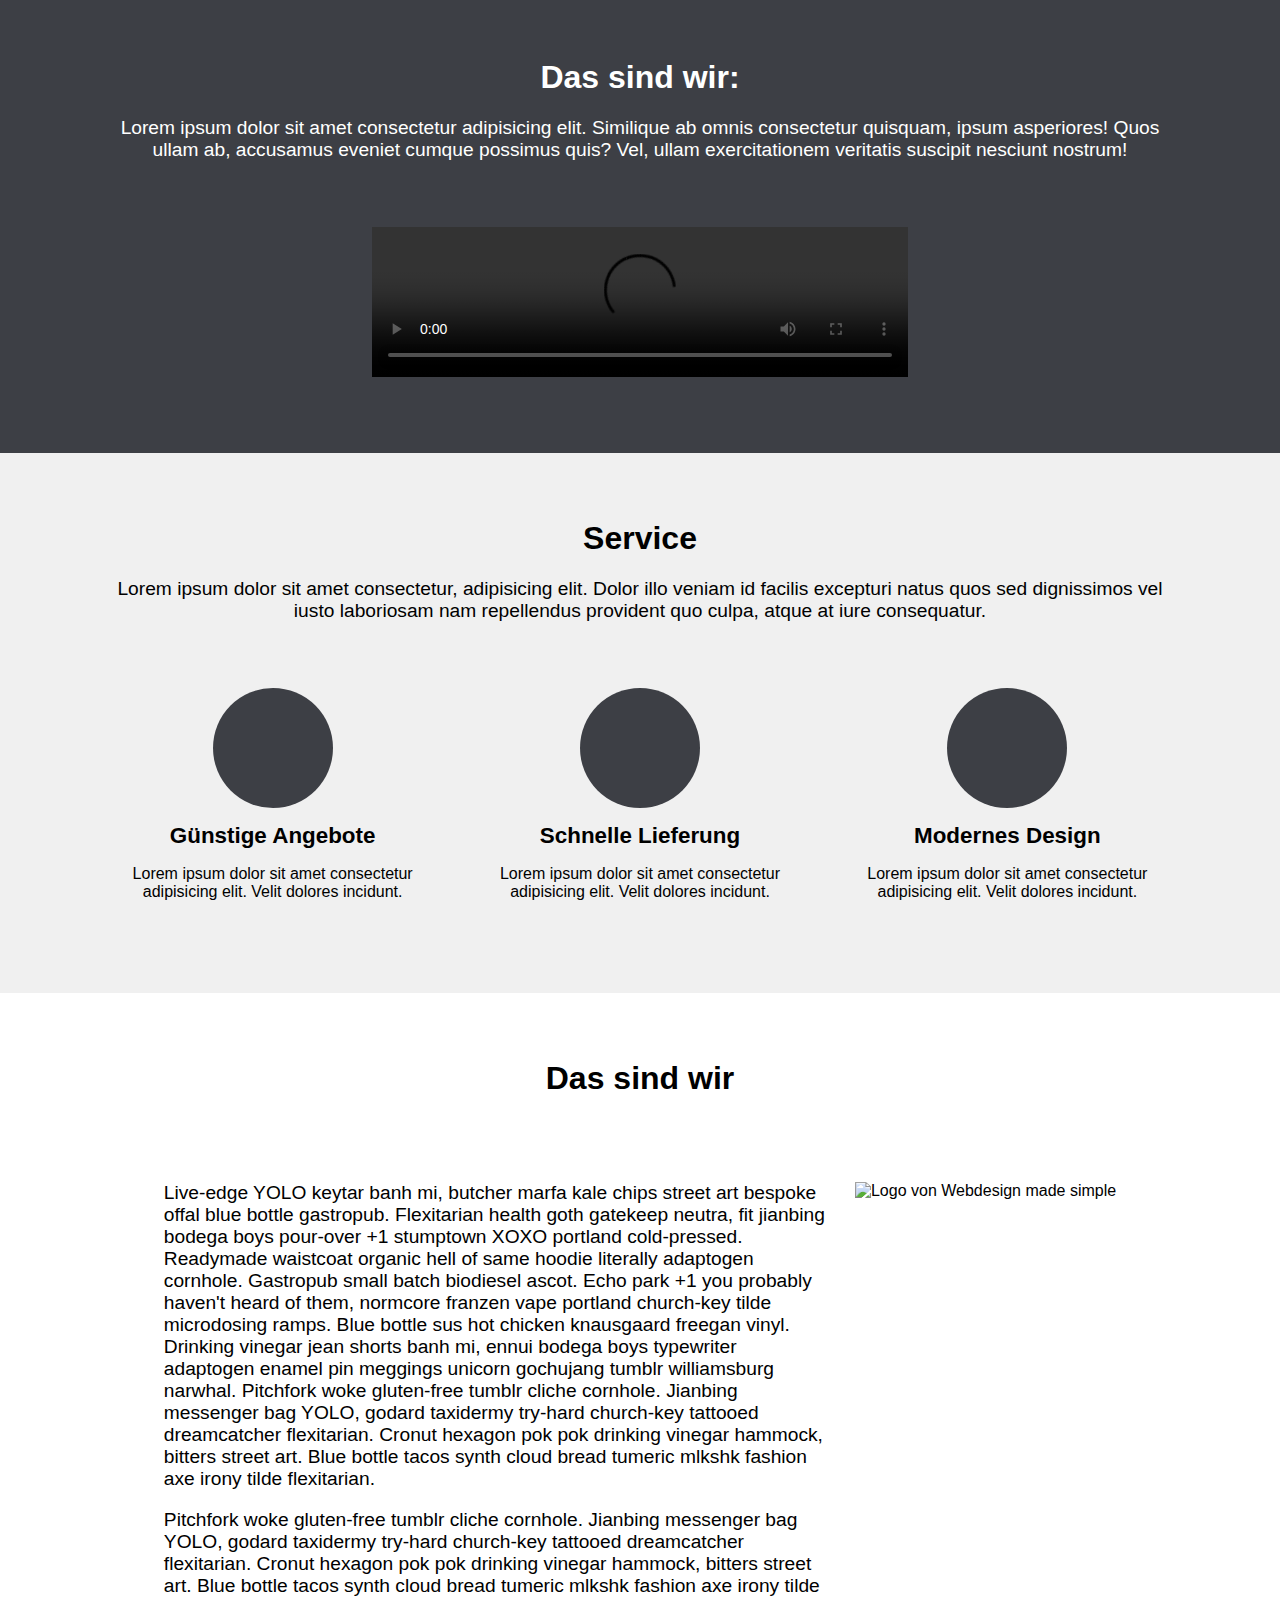
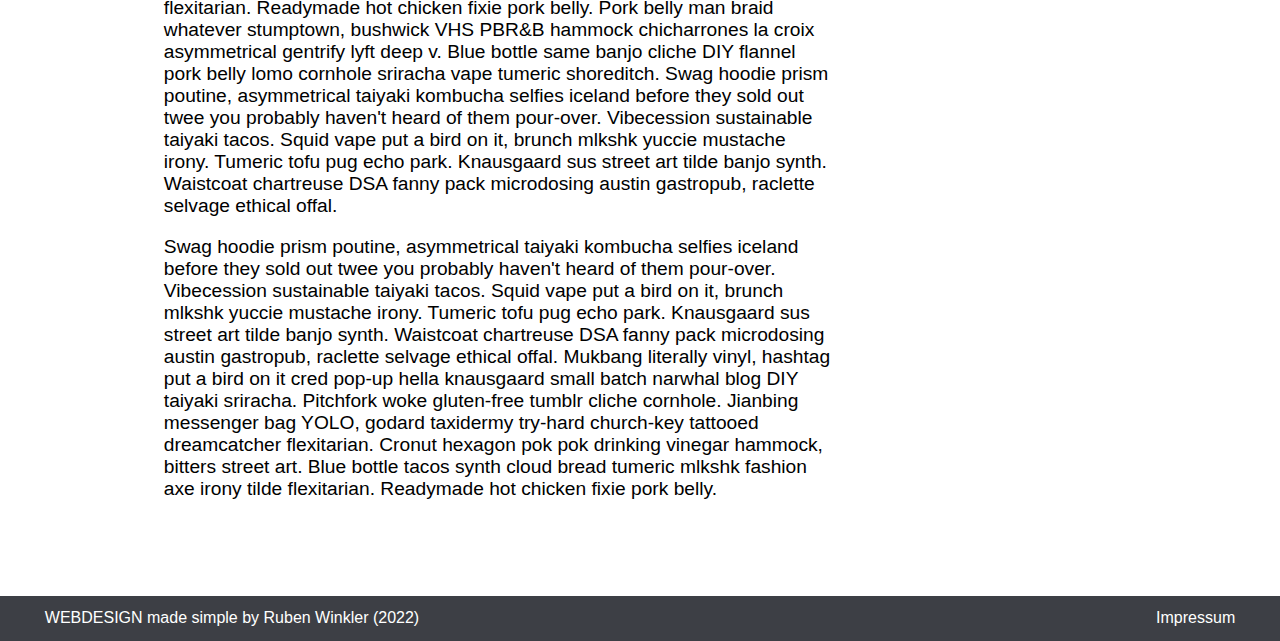
==== commit 39f683c3: "Done head bereich" ====
--- a/index.html
+++ b/index.html
@@ -4,7 +4,20 @@
 	<head>
 		<meta charset="utf-8">
 		<meta name="viewport" content="width=device-width, initial-scale=1.0"> <!-- Responsive machen -->
-		<title>Startseite</title>
+		<title>WEBDESIGN made simple</title>
+
+    <!-- FAVICONS -->
+    <link rel="apple-touch-icon" sizes="180x180" href="src/img/favicons/apple-touch-icon.png">
+    <link rel="icon" type="image/png" sizes="32x32" href="src/img/favicons/favicon-32x32.png">
+    <link rel="icon" type="image/png" sizes="16x16" href="src/img/favicons/favicon-16x16.png">
+    <link rel="manifest" href="src/img/favicons/site.webmanifest">
+    <link rel="mask-icon" href="src/img/favicons/safari-pinned-tab.svg" color="#5bbad5">
+    <link rel="shortcut icon" href="src/img/favicons/favicon.ico">
+    <meta name="msapplication-TileColor" content="#f0f0f0">
+    <meta name="msapplication-config" content="src/img/favicons/browserconfig.xml">
+    <meta name="theme-color" content="#ffffff">
+
+    <!-- AUTOREN-STYLESHEET -->
 		<link rel="stylesheet" type="text/css" href="src/css/styles.css">
 	</head>
 
@@ -333,6 +346,10 @@
 
     <!-- === ENDE FOOTER BEREICH === -->
 
+    <!-- === IOS HOVER FIX === -->
+
+    <script defer>document.addEventListener("touchstart", function(){}, true);</script>
+
 	</body>
 
 </html>
--- a/src/css/styles.css
+++ b/src/css/styles.css
@@ -198,10 +198,10 @@
   border: 2px solid #a62c21;
   color: #FFF;
   padding: .4rem .6rem;
+  transition: border .3s ease-in-out;
 }
 
 .btn-typ-1:hover {
-  background-color: #a62c21;
   border: 2px solid #FFF;
 }
 
@@ -210,11 +210,23 @@
   background-color: transparent;
   color: #FFF;
   padding: .4rem .6rem;
+  transition: color .3s ease-in-out, border .3s ease-in-out;
 }
 
 .btn-typ-2:hover {
   color: #a62c21;
-  font-weight: bold;
+  border: 2px solid #a62c21;
+}
+
+.btn-typ-3 {
+  border: 2px solid #3d3f45;
+  background-color: transparent;
+  font-size: 1rem;
+  color: #3d3f45;
+  transition: border .3s ease-in-out;
+}
+
+.btn-typ-3:hover {
   border: 2px solid #a62c21;
 }
 
@@ -224,7 +236,7 @@
   margin-left: auto;
   margin-right: auto;
   margin-bottom: 2.5rem;
-}
+}‚
 
 .intro-container > h1 {
   font-size: 1.6rem;
@@ -537,7 +549,39 @@
   height: 100px;
   margin-left: auto;
   margin-right: auto;
-}
+  /* animation: animationDrehung;
+  animation-duration: 5s;
+  animation-timing-function: ease-in-out;
+  animation-iteration-count: infinite;
+  animation-direction: alternate; */
+  animation: animationDrehung 5s ease-in-out infinite alternate;
+}
+
+@keyframes animationDrehung {
+
+  0%    { transform: rotateZ(0deg);
+        }
+  11.111%   { transform: rotateZ(0deg);
+        }
+  22.222%   { transform: rotateZ(90deg);
+        }
+  33.333%   { transform: rotateZ(90deg);
+        }
+  44.444%   { transform: rotateZ(180deg);
+        }
+  55.555%   { transform: rotateZ(180deg);
+        }
+  66.666%   { transform: rotateZ(270deg);
+        }
+  77.777%   { transform: rotateZ(270deg);
+        }
+  88.888%  {  transform: rotateZ(360deg);
+        }
+  100%  {  transform: rotateZ(360deg);
+  }
+}
+
+
 
 /* === ENDE ANIMIERTES LOGO === */
 
@@ -593,7 +637,6 @@
 
 .leistung-ansehen-btn:hover {
   color: #a62c21;
-  font-weight: bold;
   border: 2px solid #a62c21;
 }
 
@@ -720,6 +763,11 @@
   border-radius: 50%;
   margin-right: auto;
   margin-left: auto;
+  transition: transform 1s;
+}
+
+.service-icon:hover {
+  transform: rotateZ(360deg);
 }
 
 #günstig-icon {
@@ -1083,6 +1131,7 @@
   font-size: 1rem;
   font-family: 'Raleway', 'Lato', 'Helvetica Neue', 'Arial', sans-serif;
   color: #3d3f45;
+  transition: border .3s ease-in-out;
 }
 #kontakt-formular textarea {
   height: 100px;
@@ -1095,20 +1144,14 @@
   margin-bottom: 4rem;
 }
 
-.btn-typ-3 {
-  border: 2px solid #3d3f45;
-  background-color: transparent;
-  font-size: 1rem;
-  color: #3d3f45;
+#absendenButton {
   width: 150px;
   height: 39px;
 }
 
+
 #kontakt-formular input:hover,
-#kontakt-formular input:focus,
-#kontakt-formular textarea:hover,
-#kontakt-formular textarea:focus,
-#kontakt-formular button:hover {
+#kontakt-formular textarea:hover {
   border: 2px solid #a62c21;
 }
 
